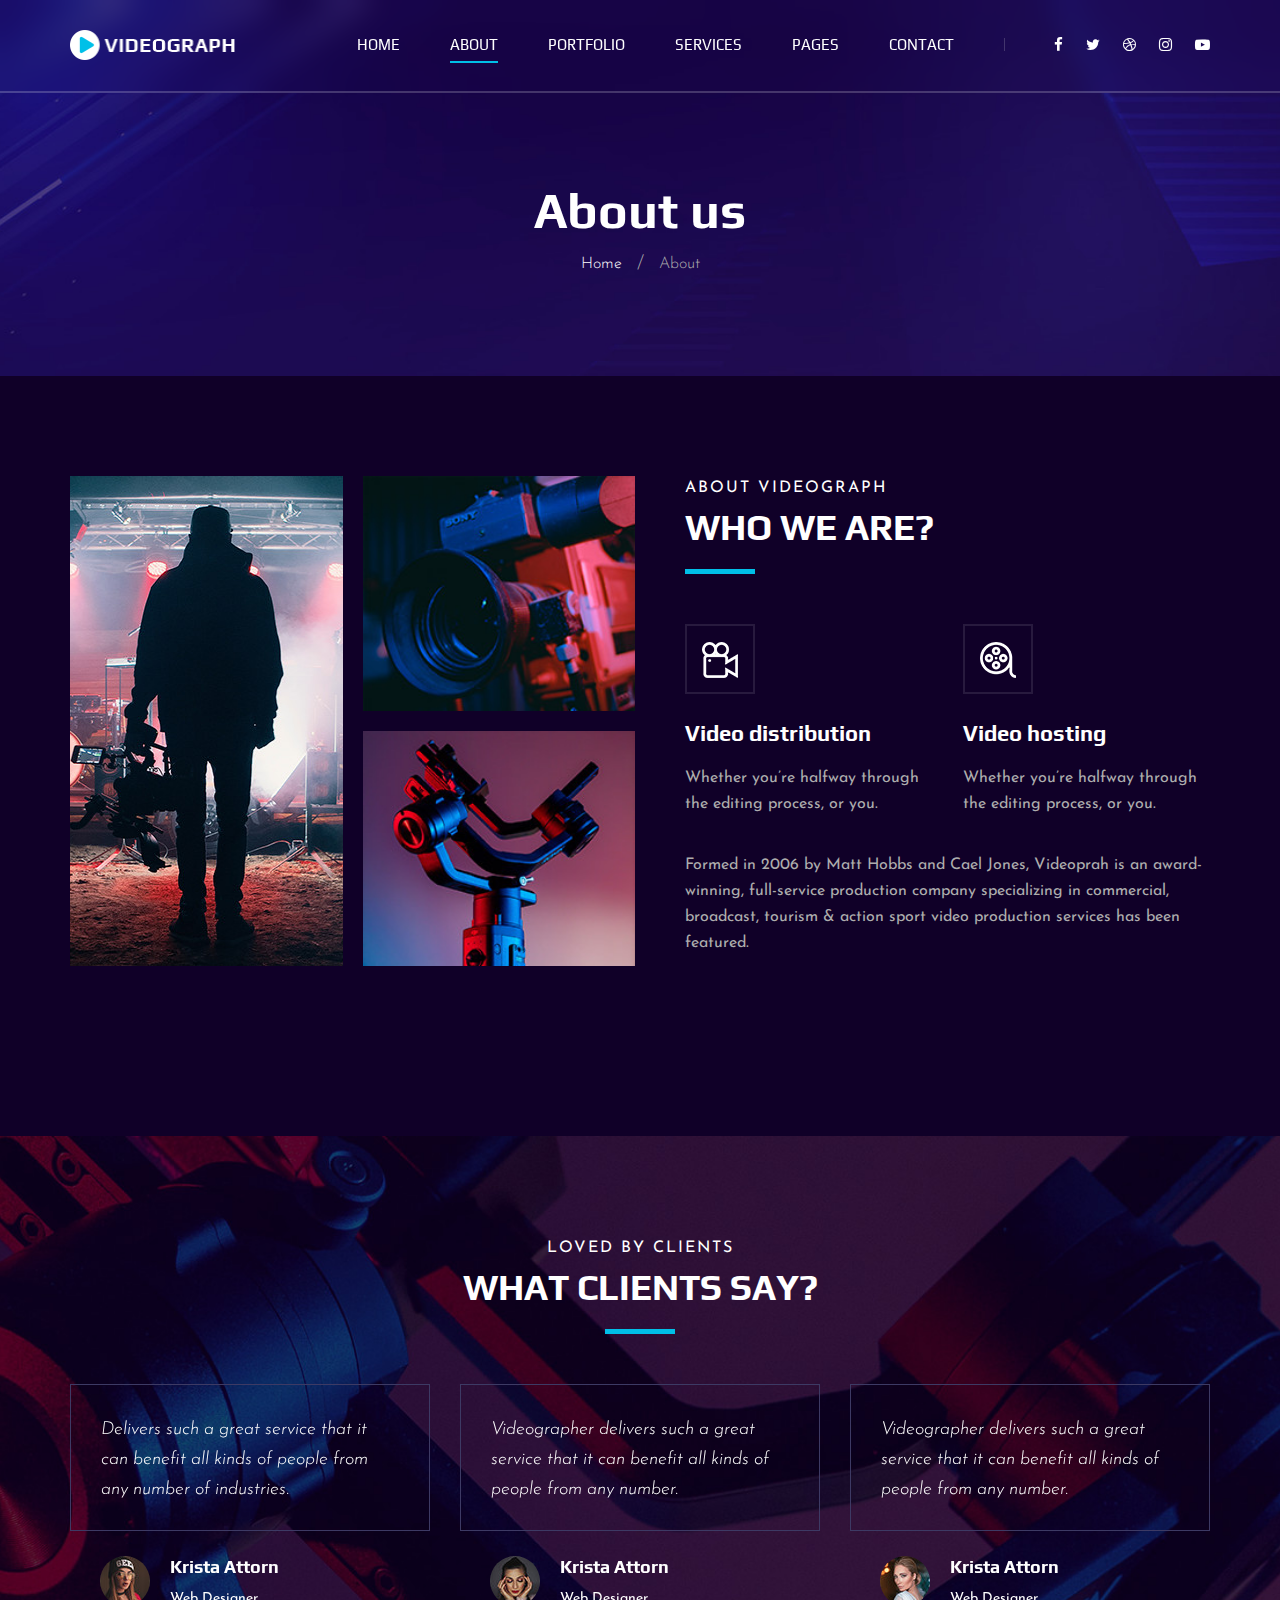
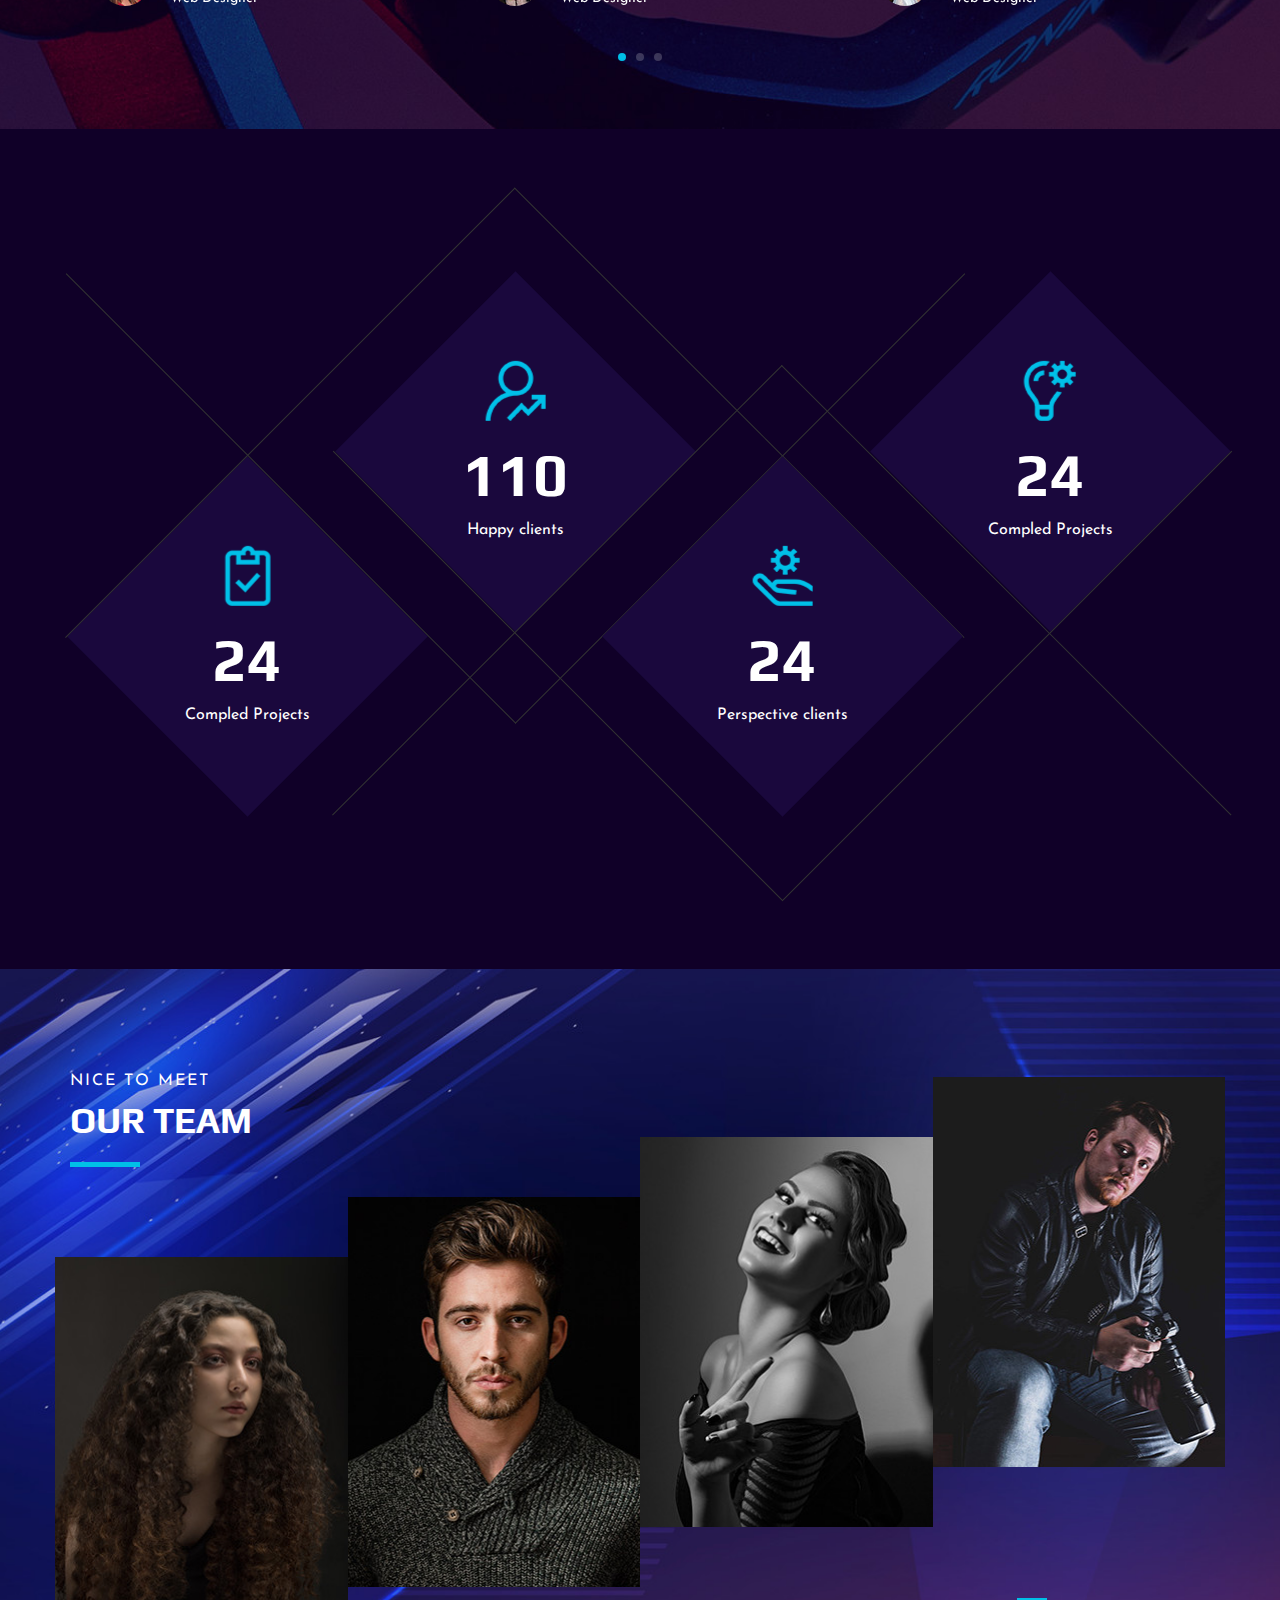
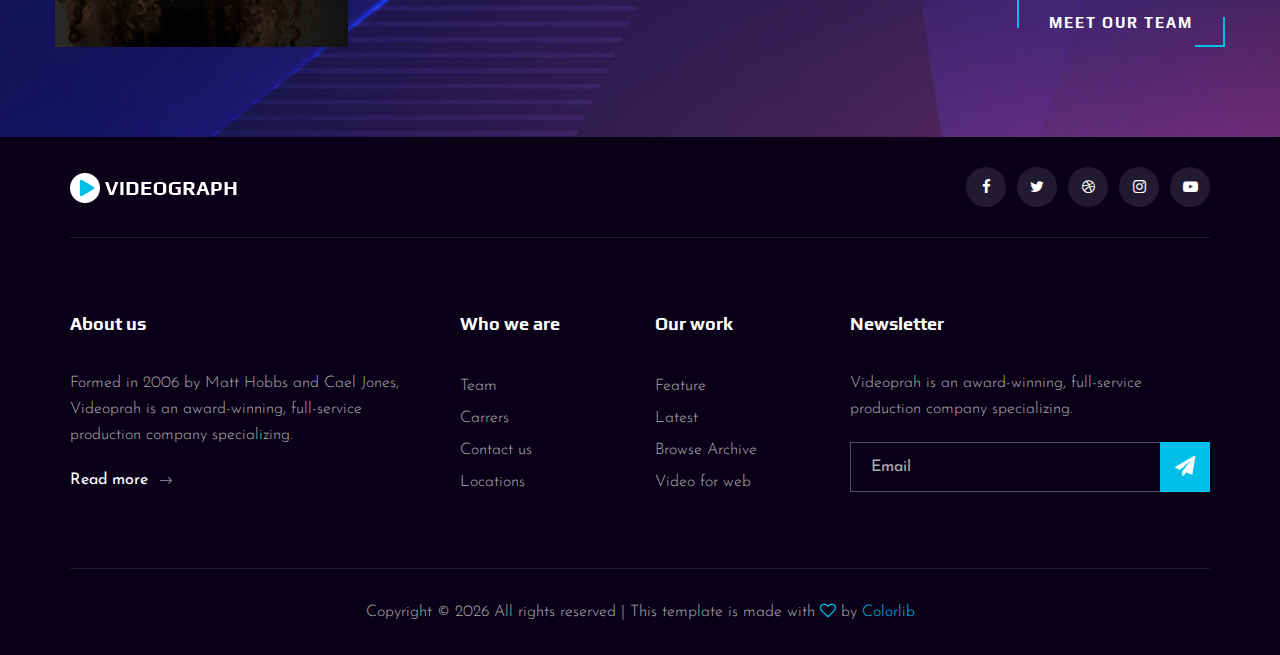
==== about.html @ fdf3a761 "My Portfolio Website" ====
<!DOCTYPE html>
<html lang="zxx">

<head>
    <meta charset="UTF-8">
    <meta name="description" content="Videograph Template">
    <meta name="keywords" content="Videograph, unica, creative, html">
    <meta name="viewport" content="width=device-width, initial-scale=1.0">
    <meta http-equiv="X-UA-Compatible" content="ie=edge">
    <title>Videograph | Template</title>

    <!-- Google Font -->
    <link href="https://fonts.googleapis.com/css2?family=Play:wght@400;700&display=swap" rel="stylesheet">
    <link href="https://fonts.googleapis.com/css2?family=Josefin+Sans:wght@300;400;500;600;700&display=swap"
        rel="stylesheet">

    <!-- Css Styles -->
    <link rel="stylesheet" href="css/bootstrap.min.css" type="text/css">
    <link rel="stylesheet" href="css/font-awesome.min.css" type="text/css">
    <link rel="stylesheet" href="css/elegant-icons.css" type="text/css">
    <link rel="stylesheet" href="css/owl.carousel.min.css" type="text/css">
    <link rel="stylesheet" href="css/magnific-popup.css" type="text/css">
    <link rel="stylesheet" href="css/slicknav.min.css" type="text/css">
    <link rel="stylesheet" href="css/style.css" type="text/css">
</head>

<body>
    <!-- Page Preloder -->
    <div id="preloder">
        <div class="loader"></div>
    </div>

    <!-- Header Section Begin -->
    <header class="header">
        <div class="container">
            <div class="row">
                <div class="col-lg-2">
                    <div class="header__logo">
                        <a href="./index.html"><img src="img/logo.png" alt=""></a>
                    </div>
                </div>
                <div class="col-lg-10">
                    <div class="header__nav__option">
                        <nav class="header__nav__menu mobile-menu">
                            <ul>
                                <li><a href="./index.html">Home</a></li>
                                <li class="active"><a href="./about.html">About</a></li>
                                <li><a href="./portfolio.html">Portfolio</a></li>
                                <li><a href="./services.html">Services</a></li>
                                <li><a href="#">Pages</a>
                                    <ul class="dropdown">
                                        <li><a href="./about.html">About</a></li>
                                        <li><a href="./portfolio.html">Portfolio</a></li>
                                        <li><a href="./blog.html">Blog</a></li>
                                        <li><a href="./blog-details.html">Blog Details</a></li>
                                    </ul>
                                </li>
                                <li><a href="./contact.html">Contact</a></li>
                            </ul>
                        </nav>
                        <div class="header__nav__social">
                            <a href="#"><i class="fa fa-facebook"></i></a>
                            <a href="#"><i class="fa fa-twitter"></i></a>
                            <a href="#"><i class="fa fa-dribbble"></i></a>
                            <a href="#"><i class="fa fa-instagram"></i></a>
                            <a href="#"><i class="fa fa-youtube-play"></i></a>
                        </div>
                    </div>
                </div>
            </div>
            <div id="mobile-menu-wrap"></div>
        </div>
    </header>
    <!-- Header End -->

    <!-- Breadcrumb Begin -->
    <div class="breadcrumb-option spad set-bg" data-setbg="img/breadcrumb-bg.jpg">
        <div class="container">
            <div class="row">
                <div class="col-lg-12 text-center">
                    <div class="breadcrumb__text">
                        <h2>About us</h2>
                        <div class="breadcrumb__links">
                            <a href="#">Home</a>
                            <span>About</span>
                        </div>
                    </div>
                </div>
            </div>
        </div>
    </div>
    <!-- Breadcrumb End -->

    <!-- About Section Begin -->
    <section class="about spad">
        <div class="container">
            <div class="row">
                <div class="col-lg-6">
                    <div class="about__pic">
                        <div class="row">
                            <div class="col-lg-6 col-md-6 col-sm-6">
                                <div class="about__pic__item about__pic__item--large set-bg"
                                    data-setbg="img/about/about-1.jpg"></div>
                            </div>
                            <div class="col-lg-6 col-md-6 col-sm-6">
                                <div class="row">
                                    <div class="col-lg-12">
                                        <div class="about__pic__item set-bg" data-setbg="img/about/about-2.jpg"></div>
                                    </div>
                                    <div class="col-lg-12">
                                        <div class="about__pic__item set-bg" data-setbg="img/about/about-3.jpg"></div>
                                    </div>
                                </div>
                            </div>
                        </div>
                    </div>
                </div>
                <div class="col-lg-6">
                    <div class="about__text">
                        <div class="section-title">
                            <span>About videograph</span>
                            <h2>WHo we are?</h2>
                        </div>
                        <div class="row">
                            <div class="col-lg-6 col-md-6 col-sm-6">
                                <div class="services__item">
                                    <div class="services__item__icon">
                                        <img src="img/icons/si-3.png" alt="">
                                    </div>
                                    <h4>Video distribution</h4>
                                    <p>Whether you’re halfway through the editing process, or you.</p>
                                </div>
                            </div>
                            <div class="col-lg-6 col-md-6 col-sm-6">
                                <div class="services__item">
                                    <div class="services__item__icon">
                                        <img src="img/icons/si-4.png" alt="">
                                    </div>
                                    <h4>Video hosting</h4>
                                    <p>Whether you’re halfway through the editing process, or you.</p>
                                </div>
                            </div>
                        </div>
                        <div class="about__text__desc">
                            <p>Formed in 2006 by Matt Hobbs and Cael Jones, Videoprah is an award-winning, full-service
                                production company specializing in commercial, broadcast, tourism & action sport video
                                production services has been featured.</p>
                        </div>
                    </div>
                </div>
            </div>
        </div>
    </section>
    <!-- About Section End -->

    <!-- Testimonial Section Begin -->
    <section class="testimonial spad set-bg" data-setbg="img/testimonial-bg.jpg">
        <div class="container">
            <div class="row">
                <div class="col-lg-12">
                    <div class="section-title center-title">
                        <span>Loved By Clients</span>
                        <h2>What clients say?</h2>
                    </div>
                </div>
            </div>
            <div class="row">
                <div class="testimonial__slider owl-carousel">
                    <div class="col-lg-4">
                        <div class="testimonial__item">
                            <div class="testimonial__text">
                                <p>Delivers such a great service that it can benefit all kinds of people from any number
                                    of industries.</p>
                            </div>
                            <div class="testimonial__author">
                                <div class="testimonial__author__pic">
                                    <img src="img/testimonial/ta-1.jpg" alt="">
                                </div>
                                <div class="testimonial__author__text">
                                    <h5>Krista Attorn</h5>
                                    <span>Web Designer</span>
                                </div>
                            </div>
                        </div>
                    </div>
                    <div class="col-lg-4">
                        <div class="testimonial__item">
                            <div class="testimonial__text">
                                <p>Videographer delivers such a great service that it can benefit all kinds of people
                                    from any number.</p>
                            </div>
                            <div class="testimonial__author">
                                <div class="testimonial__author__pic">
                                    <img src="img/testimonial/ta-2.jpg" alt="">
                                </div>
                                <div class="testimonial__author__text">
                                    <h5>Krista Attorn</h5>
                                    <span>Web Designer</span>
                                </div>
                            </div>
                        </div>
                    </div>
                    <div class="col-lg-4">
                        <div class="testimonial__item">
                            <div class="testimonial__text">
                                <p>Videographer delivers such a great service that it can benefit all kinds of people
                                    from any number.</p>
                            </div>
                            <div class="testimonial__author">
                                <div class="testimonial__author__pic">
                                    <img src="img/testimonial/ta-3.jpg" alt="">
                                </div>
                                <div class="testimonial__author__text">
                                    <h5>Krista Attorn</h5>
                                    <span>Web Designer</span>
                                </div>
                            </div>
                        </div>
                    </div>
                    <div class="col-lg-4">
                        <div class="testimonial__item">
                            <div class="testimonial__text">
                                <p>Delivers such a great service that it can benefit all kinds of people from any number
                                    of industries.</p>
                            </div>
                            <div class="testimonial__author">
                                <div class="testimonial__author__pic">
                                    <img src="img/testimonial/ta-1.jpg" alt="">
                                </div>
                                <div class="testimonial__author__text">
                                    <h5>Krista Attorn</h5>
                                    <span>Web Designer</span>
                                </div>
                            </div>
                        </div>
                    </div>
                    <div class="col-lg-4">
                        <div class="testimonial__item">
                            <div class="testimonial__text">
                                <p>Videographer delivers such a great service that it can benefit all kinds of people
                                    from any number.</p>
                            </div>
                            <div class="testimonial__author">
                                <div class="testimonial__author__pic">
                                    <img src="img/testimonial/ta-2.jpg" alt="">
                                </div>
                                <div class="testimonial__author__text">
                                    <h5>Krista Attorn</h5>
                                    <span>Web Designer</span>
                                </div>
                            </div>
                        </div>
                    </div>
                </div>
            </div>
        </div>
    </section>
    <!-- Testimonial Section End -->

    <!-- Counter Section Begin -->
    <section class="counter">
        <div class="container">
            <div class="counter__content">
                <div class="row">
                    <div class="col-lg-3 col-md-6 col-sm-6">
                        <div class="counter__item">
                            <div class="counter__item__text">
                                <img src="img/icons/ci-1.png" alt="">
                                <h2 class="counter_num">230</h2>
                                <p>Compled Projects</p>
                            </div>
                        </div>
                    </div>
                    <div class="col-lg-3 col-md-6 col-sm-6">
                        <div class="counter__item second__item">
                            <div class="counter__item__text">
                                <img src="img/icons/ci-2.png" alt="">
                                <h2 class="counter_num">1068</h2>
                                <p>Happy clients</p>
                            </div>
                        </div>
                    </div>
                    <div class="col-lg-3 col-md-6 col-sm-6">
                        <div class="counter__item third__item">
                            <div class="counter__item__text">
                                <img src="img/icons/ci-3.png" alt="">
                                <h2 class="counter_num">230</h2>
                                <p>Perspective clients</p>
                            </div>
                        </div>
                    </div>
                    <div class="col-lg-3 col-md-6 col-sm-6">
                        <div class="counter__item four__item">
                            <div class="counter__item__text">
                                <img src="img/icons/ci-4.png" alt="">
                                <h2 class="counter_num">230</h2>
                                <p>Compled Projects</p>
                            </div>
                        </div>
                    </div>
                </div>
            </div>
        </div>
    </section>
    <!-- Counter Section End -->

    <!-- Team Section Begin -->
    <section class="team spad set-bg" data-setbg="img/team-bg.jpg">
        <div class="container">
            <div class="row">
                <div class="col-lg-12">
                    <div class="section-title team__title">
                        <span>Nice to meet</span>
                        <h2>OUR Team</h2>
                    </div>
                </div>
            </div>
            <div class="row">
                <div class="col-lg-3 col-md-6 col-sm-6 p-0">
                    <div class="team__item set-bg" data-setbg="img/team/team-1.jpg">
                        <div class="team__item__text">
                            <h4>AMANDA STONE</h4>
                            <p>Videographer</p>
                            <div class="team__item__social">
                                <a href="#"><i class="fa fa-facebook"></i></a>
                                <a href="#"><i class="fa fa-twitter"></i></a>
                                <a href="#"><i class="fa fa-dribbble"></i></a>
                                <a href="#"><i class="fa fa-instagram"></i></a>
                            </div>
                        </div>
                    </div>
                </div>
                <div class="col-lg-3 col-md-6 col-sm-6 p-0">
                    <div class="team__item team__item--second set-bg" data-setbg="img/team/team-2.jpg">
                        <div class="team__item__text">
                            <h4>AMANDA STONE</h4>
                            <p>Videographer</p>
                            <div class="team__item__social">
                                <a href="#"><i class="fa fa-facebook"></i></a>
                                <a href="#"><i class="fa fa-twitter"></i></a>
                                <a href="#"><i class="fa fa-dribbble"></i></a>
                                <a href="#"><i class="fa fa-instagram"></i></a>
                            </div>
                        </div>
                    </div>
                </div>
                <div class="col-lg-3 col-md-6 col-sm-6 p-0">
                    <div class="team__item team__item--third set-bg" data-setbg="img/team/team-3.jpg">
                        <div class="team__item__text">
                            <h4>AMANDA STONE</h4>
                            <p>Videographer</p>
                            <div class="team__item__social">
                                <a href="#"><i class="fa fa-facebook"></i></a>
                                <a href="#"><i class="fa fa-twitter"></i></a>
                                <a href="#"><i class="fa fa-dribbble"></i></a>
                                <a href="#"><i class="fa fa-instagram"></i></a>
                            </div>
                        </div>
                    </div>
                </div>
                <div class="col-lg-3 col-md-6 col-sm-6 p-0">
                    <div class="team__item team__item--four set-bg" data-setbg="img/team/team-4.jpg">
                        <div class="team__item__text">
                            <h4>AMANDA STONE</h4>
                            <p>Videographer</p>
                            <div class="team__item__social">
                                <a href="#"><i class="fa fa-facebook"></i></a>
                                <a href="#"><i class="fa fa-twitter"></i></a>
                                <a href="#"><i class="fa fa-dribbble"></i></a>
                                <a href="#"><i class="fa fa-instagram"></i></a>
                            </div>
                        </div>
                    </div>
                </div>
                <div class="col-lg-12 p-0">
                    <div class="team__btn">
                        <a href="#" class="primary-btn">Meet Our Team</a>
                    </div>
                </div>
            </div>
        </div>
    </section>
    <!-- Team Section End -->

    <!-- Footer Section Begin -->
    <footer class="footer">
        <div class="container">
            <div class="footer__top">
                <div class="row">
                    <div class="col-lg-6 col-md-6">
                        <div class="footer__top__logo">
                            <a href="#"><img src="img/logo.png" alt=""></a>
                        </div>
                    </div>
                    <div class="col-lg-6 col-md-6">
                        <div class="footer__top__social">
                            <a href="#"><i class="fa fa-facebook"></i></a>
                            <a href="#"><i class="fa fa-twitter"></i></a>
                            <a href="#"><i class="fa fa-dribbble"></i></a>
                            <a href="#"><i class="fa fa-instagram"></i></a>
                            <a href="#"><i class="fa fa-youtube-play"></i></a>
                        </div>
                    </div>
                </div>
            </div>
            <div class="footer__option">
                <div class="row">
                    <div class="col-lg-4 col-md-6 col-sm-6">
                        <div class="footer__option__item">
                            <h5>About us</h5>
                            <p>Formed in 2006 by Matt Hobbs and Cael Jones, Videoprah is an award-winning, full-service
                                production company specializing.</p>
                            <a href="#" class="read__more">Read more <span class="arrow_right"></span></a>
                        </div>
                    </div>
                    <div class="col-lg-2 col-md-3 col-sm-3">
                        <div class="footer__option__item">
                            <h5>Who we are</h5>
                            <ul>
                                <li><a href="#">Team</a></li>
                                <li><a href="#">Carrers</a></li>
                                <li><a href="#">Contact us</a></li>
                                <li><a href="#">Locations</a></li>
                            </ul>
                        </div>
                    </div>
                    <div class="col-lg-2 col-md-3 col-sm-3">
                        <div class="footer__option__item">
                            <h5>Our work</h5>
                            <ul>
                                <li><a href="#">Feature</a></li>
                                <li><a href="#">Latest</a></li>
                                <li><a href="#">Browse Archive</a></li>
                                <li><a href="#">Video for web</a></li>
                            </ul>
                        </div>
                    </div>
                    <div class="col-lg-4 col-md-12">
                        <div class="footer__option__item">
                            <h5>Newsletter</h5>
                            <p>Videoprah is an award-winning, full-service production company specializing.</p>
                            <form action="#">
                                <input type="text" placeholder="Email">
                                <button type="submit"><i class="fa fa-send"></i></button>
                            </form>
                        </div>
                    </div>
                </div>
            </div>
            <div class="footer__copyright">
                <div class="row">
                    <div class="col-lg-12 text-center">
                        <!-- Link back to Colorlib can't be removed. Template is licensed under CC BY 3.0. -->
                        <p class="footer__copyright__text">Copyright &copy;
                            <script>
                                document.write(new Date().getFullYear());
                            </script>
                            All rights reserved | This template is made with <i class="fa fa-heart-o"
                                aria-hidden="true"></i> by <a href="https://colorlib.com" target="_blank">Colorlib</a>
                        </p>
                        <!-- Link back to Colorlib can't be removed. Template is licensed under CC BY 3.0. -->
                    </div>
                </div>
            </div>
        </div>
    </footer>
    <!-- Footer Section End -->

    <!-- Js Plugins -->
    <script src="js/jquery-3.3.1.min.js"></script>
    <script src="js/bootstrap.min.js"></script>
    <script src="js/jquery.magnific-popup.min.js"></script>
    <script src="js/mixitup.min.js"></script>
    <script src="js/masonry.pkgd.min.js"></script>
    <script src="js/jquery.slicknav.js"></script>
    <script src="js/owl.carousel.min.js"></script>
    <script src="js/main.js"></script>
</body>

</html>
---- css/elegant-icons.css ----
@font-face {
	font-family: 'ElegantIcons';
	src:url('../fonts/ElegantIcons.eot');
	src:url('../fonts/ElegantIcons.eot?#iefix') format('embedded-opentype'),
		url('../fonts/ElegantIcons.woff') format('woff'),
		url('../fonts/ElegantIcons.ttf') format('truetype'),
		url('../fonts/ElegantIcons.svg#ElegantIcons') format('svg');
	font-weight: normal;
	font-style: normal;
}

/* Use the following CSS code if you want to use data attributes for inserting your icons */
[data-icon]:before {
	font-family: 'ElegantIcons';
	content: attr(data-icon);
	speak: none;
	font-weight: normal;
	font-variant: normal;
	text-transform: none;
	line-height: 1;
	-webkit-font-smoothing: antialiased;
	-moz-osx-font-smoothing: grayscale;
}

/* Use the following CSS code if you want to have a class per icon */
/*
Instead of a list of all class selectors,
you can use the generic selector below, but it's slower:
[class*="your-class-prefix"] {
*/
.arrow_up, .arrow_down, .arrow_left, .arrow_right, .arrow_left-up, .arrow_right-up, .arrow_right-down, .arrow_left-down, .arrow-up-down, .arrow_up-down_alt, .arrow_left-right_alt, .arrow_left-right, .arrow_expand_alt2, .arrow_expand_alt, .arrow_condense, .arrow_expand, .arrow_move, .arrow_carrot-up, .arrow_carrot-down, .arrow_carrot-left, .arrow_carrot-right, .arrow_carrot-2up, .arrow_carrot-2down, .arrow_carrot-2left, .arrow_carrot-2right, .arrow_carrot-up_alt2, .arrow_carrot-down_alt2, .arrow_carrot-left_alt2, .arrow_carrot-right_alt2, .arrow_carrot-2up_alt2, .arrow_carrot-2down_alt2, .arrow_carrot-2left_alt2, .arrow_carrot-2right_alt2, .arrow_triangle-up, .arrow_triangle-down, .arrow_triangle-left, .arrow_triangle-right, .arrow_triangle-up_alt2, .arrow_triangle-down_alt2, .arrow_triangle-left_alt2, .arrow_triangle-right_alt2, .arrow_back, .icon_minus-06, .icon_plus, .icon_close, .icon_check, .icon_minus_alt2, .icon_plus_alt2, .icon_close_alt2, .icon_check_alt2, .icon_zoom-out_alt, .icon_zoom-in_alt, .icon_search, .icon_box-empty, .icon_box-selected, .icon_minus-box, .icon_plus-box, .icon_box-checked, .icon_circle-empty, .icon_circle-slelected, .icon_stop_alt2, .icon_stop, .icon_pause_alt2, .icon_pause, .icon_menu, .icon_menu-square_alt2, .icon_menu-circle_alt2, .icon_ul, .icon_ol, .icon_adjust-horiz, .icon_adjust-vert, .icon_document_alt, .icon_documents_alt, .icon_pencil, .icon_pencil-edit_alt, .icon_pencil-edit, .icon_folder-alt, .icon_folder-open_alt, .icon_folder-add_alt, .icon_info_alt, .icon_error-oct_alt, .icon_error-circle_alt, .icon_error-triangle_alt, .icon_question_alt2, .icon_question, .icon_comment_alt, .icon_chat_alt, .icon_vol-mute_alt, .icon_volume-low_alt, .icon_volume-high_alt, .icon_quotations, .icon_quotations_alt2, .icon_clock_alt, .icon_lock_alt, .icon_lock-open_alt, .icon_key_alt, .icon_cloud_alt, .icon_cloud-upload_alt, .icon_cloud-download_alt, .icon_image, .icon_images, .icon_lightbulb_alt, .icon_gift_alt, .icon_house_alt, .icon_genius, .icon_mobile, .icon_tablet, .icon_laptop, .icon_desktop, .icon_camera_alt, .icon_mail_alt, .icon_cone_alt, .icon_ribbon_alt, .icon_bag_alt, .icon_creditcard, .icon_cart_alt, .icon_paperclip, .icon_tag_alt, .icon_tags_alt, .icon_trash_alt, .icon_cursor_alt, .icon_mic_alt, .icon_compass_alt, .icon_pin_alt, .icon_pushpin_alt, .icon_map_alt, .icon_drawer_alt, .icon_toolbox_alt, .icon_book_alt, .icon_calendar, .icon_film, .icon_table, .icon_contacts_alt, .icon_headphones, .icon_lifesaver, .icon_piechart, .icon_refresh, .icon_link_alt, .icon_link, .icon_loading, .icon_blocked, .icon_archive_alt, .icon_heart_alt, .icon_star_alt, .icon_star-half_alt, .icon_star, .icon_star-half, .icon_tools, .icon_tool, .icon_cog, .icon_cogs, .arrow_up_alt, .arrow_down_alt, .arrow_left_alt, .arrow_right_alt, .arrow_left-up_alt, .arrow_right-up_alt, .arrow_right-down_alt, .arrow_left-down_alt, .arrow_condense_alt, .arrow_expand_alt3, .arrow_carrot_up_alt, .arrow_carrot-down_alt, .arrow_carrot-left_alt, .arrow_carrot-right_alt, .arrow_carrot-2up_alt, .arrow_carrot-2dwnn_alt, .arrow_carrot-2left_alt, .arrow_carrot-2right_alt, .arrow_triangle-up_alt, .arrow_triangle-down_alt, .arrow_triangle-left_alt, .arrow_triangle-right_alt, .icon_minus_alt, .icon_plus_alt, .icon_close_alt, .icon_check_alt, .icon_zoom-out, .icon_zoom-in, .icon_stop_alt, .icon_menu-square_alt, .icon_menu-circle_alt, .icon_document, .icon_documents, .icon_pencil_alt, .icon_folder, .icon_folder-open, .icon_folder-add, .icon_folder_upload, .icon_folder_download, .icon_info, .icon_error-circle, .icon_error-oct, .icon_error-triangle, .icon_question_alt, .icon_comment, .icon_chat, .icon_vol-mute, .icon_volume-low, .icon_volume-high, .icon_quotations_alt, .icon_clock, .icon_lock, .icon_lock-open, .icon_key, .icon_cloud, .icon_cloud-upload, .icon_cloud-download, .icon_lightbulb, .icon_gift, .icon_house, .icon_camera, .icon_mail, .icon_cone, .icon_ribbon, .icon_bag, .icon_cart, .icon_tag, .icon_tags, .icon_trash, .icon_cursor, .icon_mic, .icon_compass, .icon_pin, .icon_pushpin, .icon_map, .icon_drawer, .icon_toolbox, .icon_book, .icon_contacts, .icon_archive, .icon_heart, .icon_profile, .icon_group, .icon_grid-2x2, .icon_grid-3x3, .icon_music, .icon_pause_alt, .icon_phone, .icon_upload, .icon_download, .social_facebook, .social_twitter, .social_pinterest, .social_googleplus, .social_tumblr, .social_tumbleupon, .social_wordpress, .social_instagram, .social_dribbble, .social_vimeo, .social_linkedin, .social_rss, .social_deviantart, .social_share, .social_myspace, .social_skype, .social_youtube, .social_picassa, .social_googledrive, .social_flickr, .social_blogger, .social_spotify, .social_delicious, .social_facebook_circle, .social_twitter_circle, .social_pinterest_circle, .social_googleplus_circle, .social_tumblr_circle, .social_stumbleupon_circle, .social_wordpress_circle, .social_instagram_circle, .social_dribbble_circle, .social_vimeo_circle, .social_linkedin_circle, .social_rss_circle, .social_deviantart_circle, .social_share_circle, .social_myspace_circle, .social_skype_circle, .social_youtube_circle, .social_picassa_circle, .social_googledrive_alt2, .social_flickr_circle, .social_blogger_circle, .social_spotify_circle, .social_delicious_circle, .social_facebook_square, .social_twitter_square, .social_pinterest_square, .social_googleplus_square, .social_tumblr_square, .social_stumbleupon_square, .social_wordpress_square, .social_instagram_square, .social_dribbble_square, .social_vimeo_square, .social_linkedin_square, .social_rss_square, .social_deviantart_square, .social_share_square, .social_myspace_square, .social_skype_square, .social_youtube_square, .social_picassa_square, .social_googledrive_square, .social_flickr_square, .social_blogger_square, .social_spotify_square, .social_delicious_square, .icon_printer, .icon_calulator, .icon_building, .icon_floppy, .icon_drive, .icon_search-2, .icon_id, .icon_id-2, .icon_puzzle, .icon_like, .icon_dislike, .icon_mug, .icon_currency, .icon_wallet, .icon_pens, .icon_easel, .icon_flowchart, .icon_datareport, .icon_briefcase, .icon_shield, .icon_percent, .icon_globe, .icon_globe-2, .icon_target, .icon_hourglass, .icon_balance, .icon_rook, .icon_printer-alt, .icon_calculator_alt, .icon_building_alt, .icon_floppy_alt, .icon_drive_alt, .icon_search_alt, .icon_id_alt, .icon_id-2_alt, .icon_puzzle_alt, .icon_like_alt, .icon_dislike_alt, .icon_mug_alt, .icon_currency_alt, .icon_wallet_alt, .icon_pens_alt, .icon_easel_alt, .icon_flowchart_alt, .icon_datareport_alt, .icon_briefcase_alt, .icon_shield_alt, .icon_percent_alt, .icon_globe_alt, .icon_clipboard {
	font-family: 'ElegantIcons';
	speak: none;
	font-style: normal;
	font-weight: normal;
	font-variant: normal;
	text-transform: none;
	line-height: 1;
	-webkit-font-smoothing: antialiased;
}
.arrow_up:before {
	content: "\21";
}
.arrow_down:before {
	content: "\22";
}
.arrow_left:before {
	content: "\23";
}
.arrow_right:before {
	content: "\24";
}
.arrow_left-up:before {
	content: "\25";
}
.arrow_right-up:before {
	content: "\26";
}
.arrow_right-down:before {
	content: "\27";
}
.arrow_left-down:before {
	content: "\28";
}
.arrow-up-down:before {
	content: "\29";
}
.arrow_up-down_alt:before {
	content: "\2a";
}
.arrow_left-right_alt:before {
	content: "\2b";
}
.arrow_left-right:before {
	content: "\2c";
}
.arrow_expand_alt2:before {
	content: "\2d";
}
.arrow_expand_alt:before {
	content: "\2e";
}
.arrow_condense:before {
	content: "\2f";
}
.arrow_expand:before {
	content: "\30";
}
.arrow_move:before {
	content: "\31";
}
.arrow_carrot-up:before {
	content: "\32";
}
.arrow_carrot-down:before {
	content: "\33";
}
.arrow_carrot-left:before {
	content: "\34";
}
.arrow_carrot-right:before {
	content: "\35";
}
.arrow_carrot-2up:before {
	content: "\36";
}
.arrow_carrot-2down:before {
	content: "\37";
}
.arrow_carrot-2left:before {
	content: "\38";
}
.arrow_carrot-2right:before {
	content: "\39";
}
.arrow_carrot-up_alt2:before {
	content: "\3a";
}
.arrow_carrot-down_alt2:before {
	content: "\3b";
}
.arrow_carrot-left_alt2:before {
	content: "\3c";
}
.arrow_carrot-right_alt2:before {
	content: "\3d";
}
.arrow_carrot-2up_alt2:before {
	content: "\3e";
}
.arrow_carrot-2down_alt2:before {
	content: "\3f";
}
.arrow_carrot-2left_alt2:before {
	content: "\40";
}
.arrow_carrot-2right_alt2:before {
	content: "\41";
}
.arrow_triangle-up:before {
	content: "\42";
}
.arrow_triangle-down:before {
	content: "\43";
}
.arrow_triangle-left:before {
	content: "\44";
}
.arrow_triangle-right:before {
	content: "\45";
}
.arrow_triangle-up_alt2:before {
	content: "\46";
}
.arrow_triangle-down_alt2:before {
	content: "\47";
}
.arrow_triangle-left_alt2:before {
	content: "\48";
}
.arrow_triangle-right_alt2:before {
	content: "\49";
}
.arrow_back:before {
	content: "\4a";
}
.icon_minus-06:before {
	content: "\4b";
}
.icon_plus:before {
	content: "\4c";
}
.icon_close:before {
	content: "\4d";
}
.icon_check:before {
	content: "\4e";
}
.icon_minus_alt2:before {
	content: "\4f";
}
.icon_plus_alt2:before {
	content: "\50";
}
.icon_close_alt2:before {
	content: "\51";
}
.icon_check_alt2:before {
	content: "\52";
}
.icon_zoom-out_alt:before {
	content: "\53";
}
.icon_zoom-in_alt:before {
	content: "\54";
}
.icon_search:before {
	content: "\55";
}
.icon_box-empty:before {
	content: "\56";
}
.icon_box-selected:before {
	content: "\57";
}
.icon_minus-box:before {
	content: "\58";
}
.icon_plus-box:before {
	content: "\59";
}
.icon_box-checked:before {
	content: "\5a";
}
.icon_circle-empty:before {
	content: "\5b";
}
.icon_circle-slelected:before {
	content: "\5c";
}
.icon_stop_alt2:before {
	content: "\5d";
}
.icon_stop:before {
	content: "\5e";
}
.icon_pause_alt2:before {
	content: "\5f";
}
.icon_pause:before {
	content: "\60";
}
.icon_menu:before {
	content: "\61";
}
.icon_menu-square_alt2:before {
	content: "\62";
}
.icon_menu-circle_alt2:before {
	content: "\63";
}
.icon_ul:before {
	content: "\64";
}
.icon_ol:before {
	content: "\65";
}
.icon_adjust-horiz:before {
	content: "\66";
}
.icon_adjust-vert:before {
	content: "\67";
}
.icon_document_alt:before {
	content: "\68";
}
.icon_documents_alt:before {
	content: "\69";
}
.icon_pencil:before {
	content: "\6a";
}
.icon_pencil-edit_alt:before {
	content: "\6b";
}
.icon_pencil-edit:before {
	content: "\6c";
}
.icon_folder-alt:before {
	content: "\6d";
}
.icon_folder-open_alt:before {
	content: "\6e";
}
.icon_folder-add_alt:before {
	content: "\6f";
}
.icon_info_alt:before {
	content: "\70";
}
.icon_error-oct_alt:before {
	content: "\71";
}
.icon_error-circle_alt:before {
	content: "\72";
}
.icon_error-triangle_alt:before {
	content: "\73";
}
.icon_question_alt2:before {
	content: "\74";
}
.icon_question:before {
	content: "\75";
}
.icon_comment_alt:before {
	content: "\76";
}
.icon_chat_alt:before {
	content: "\77";
}
.icon_vol-mute_alt:before {
	content: "\78";
}
.icon_volume-low_alt:before {
	content: "\79";
}
.icon_volume-high_alt:before {
	content: "\7a";
}
.icon_quotations:before {
	content: "\7b";
}
.icon_quotations_alt2:before {
	content: "\7c";
}
.icon_clock_alt:before {
	content: "\7d";
}
.icon_lock_alt:before {
	content: "\7e";
}
.icon_lock-open_alt:before {
	content: "\e000";
}
.icon_key_alt:before {
	content: "\e001";
}
.icon_cloud_alt:before {
	content: "\e002";
}
.icon_cloud-upload_alt:before {
	content: "\e003";
}
.icon_cloud-download_alt:before {
	content: "\e004";
}
.icon_image:before {
	content: "\e005";
}
.icon_images:before {
	content: "\e006";
}
.icon_lightbulb_alt:before {
	content: "\e007";
}
.icon_gift_alt:before {
	content: "\e008";
}
.icon_house_alt:before {
	content: "\e009";
}
.icon_genius:before {
	content: "\e00a";
}
.icon_mobile:before {
	content: "\e00b";
}
.icon_tablet:before {
	content: "\e00c";
}
.icon_laptop:before {
	content: "\e00d";
}
.icon_desktop:before {
	content: "\e00e";
}
.icon_camera_alt:before {
	content: "\e00f";
}
.icon_mail_alt:before {
	content: "\e010";
}
.icon_cone_alt:before {
	content: "\e011";
}
.icon_ribbon_alt:before {
	content: "\e012";
}
.icon_bag_alt:before {
	content: "\e013";
}
.icon_creditcard:before {
	content: "\e014";
}
.icon_cart_alt:before {
	content: "\e015";
}
.icon_paperclip:before {
	content: "\e016";
}
.icon_tag_alt:before {
	content: "\e017";
}
.icon_tags_alt:before {
	content: "\e018";
}
.icon_trash_alt:before {
	content: "\e019";
}
.icon_cursor_alt:before {
	content: "\e01a";
}
.icon_mic_alt:before {
	content: "\e01b";
}
.icon_compass_alt:before {
	content: "\e01c";
}
.icon_pin_alt:before {
	content: "\e01d";
}
.icon_pushpin_alt:before {
	content: "\e01e";
}
.icon_map_alt:before {
	content: "\e01f";
}
.icon_drawer_alt:before {
	content: "\e020";
}
.icon_toolbox_alt:before {
	content: "\e021";
}
.icon_book_alt:before {
	content: "\e022";
}
.icon_calendar:before {
	content: "\e023";
}
.icon_film:before {
	content: "\e024";
}
.icon_table:before {
	content: "\e025";
}
.icon_contacts_alt:before {
	content: "\e026";
}
.icon_headphones:before {
	content: "\e027";
}
.icon_lifesaver:before {
	content: "\e028";
}
.icon_piechart:before {
	content: "\e029";
}
.icon_refresh:before {
	content: "\e02a";
}
.icon_link_alt:before {
	content: "\e02b";
}
.icon_link:before {
	content: "\e02c";
}
.icon_loading:before {
	content: "\e02d";
}
.icon_blocked:before {
	content: "\e02e";
}
.icon_archive_alt:before {
	content: "\e02f";
}
.icon_heart_alt:before {
	content: "\e030";
}
.icon_star_alt:before {
	content: "\e031";
}
.icon_star-half_alt:before {
	content: "\e032";
}
.icon_star:before {
	content: "\e033";
}
.icon_star-half:before {
	content: "\e034";
}
.icon_tools:before {
	content: "\e035";
}
.icon_tool:before {
	content: "\e036";
}
.icon_cog:before {
	content: "\e037";
}
.icon_cogs:before {
	content: "\e038";
}
.arrow_up_alt:before {
	content: "\e039";
}
.arrow_down_alt:before {
	content: "\e03a";
}
.arrow_left_alt:before {
	content: "\e03b";
}
.arrow_right_alt:before {
	content: "\e03c";
}
.arrow_left-up_alt:before {
	content: "\e03d";
}
.arrow_right-up_alt:before {
	content: "\e03e";
}
.arrow_right-down_alt:before {
	content: "\e03f";
}
.arrow_left-down_alt:before {
	content: "\e040";
}
.arrow_condense_alt:before {
	content: "\e041";
}
.arrow_expand_alt3:before {
	content: "\e042";
}
.arrow_carrot_up_alt:before {
	content: "\e043";
}
.arrow_carrot-down_alt:before {
	content: "\e044";
}
.arrow_carrot-left_alt:before {
	content: "\e045";
}
.arrow_carrot-right_alt:before {
	content: "\e046";
}
.arrow_carrot-2up_alt:before {
	content: "\e047";
}
.arrow_carrot-2dwnn_alt:before {
	content: "\e048";
}
.arrow_carrot-2left_alt:before {
	content: "\e049";
}
.arrow_carrot-2right_alt:before {
	content: "\e04a";
}
.arrow_triangle-up_alt:before {
	content: "\e04b";
}
.arrow_triangle-down_alt:before {
	content: "\e04c";
}
.arrow_triangle-left_alt:before {
	content: "\e04d";
}
.arrow_triangle-right_alt:before {
	content: "\e04e";
}
.icon_minus_alt:before {
	content: "\e04f";
}
.icon_plus_alt:before {
	content: "\e050";
}
.icon_close_alt:before {
	content: "\e051";
}
.icon_check_alt:before {
	content: "\e052";
}
.icon_zoom-out:before {
	content: "\e053";
}
.icon_zoom-in:before {
	content: "\e054";
}
.icon_stop_alt:before {
	content: "\e055";
}
.icon_menu-square_alt:before {
	content: "\e056";
}
.icon_menu-circle_alt:before {
	content: "\e057";
}
.icon_document:before {
	content: "\e058";
}
.icon_documents:before {
	content: "\e059";
}
.icon_pencil_alt:before {
	content: "\e05a";
}
.icon_folder:before {
	content: "\e05b";
}
.icon_folder-open:before {
	content: "\e05c";
}
.icon_folder-add:before {
	content: "\e05d";
}
.icon_folder_upload:before {
	content: "\e05e";
}
.icon_folder_download:before {
	content: "\e05f";
}
.icon_info:before {
	content: "\e060";
}
.icon_error-circle:before {
	content: "\e061";
}
.icon_error-oct:before {
	content: "\e062";
}
.icon_error-triangle:before {
	content: "\e063";
}
.icon_question_alt:before {
	content: "\e064";
}
.icon_comment:before {
	content: "\e065";
}
.icon_chat:before {
	content: "\e066";
}
.icon_vol-mute:before {
	content: "\e067";
}
.icon_volume-low:before {
	content: "\e068";
}
.icon_volume-high:before {
	content: "\e069";
}
.icon_quotations_alt:before {
	content: "\e06a";
}
.icon_clock:before {
	content: "\e06b";
}
.icon_lock:before {
	content: "\e06c";
}
.icon_lock-open:before {
	content: "\e06d";
}
.icon_key:before {
	content: "\e06e";
}
.icon_cloud:before {
	content: "\e06f";
}
.icon_cloud-upload:before {
	content: "\e070";
}
.icon_cloud-download:before {
	content: "\e071";
}
.icon_lightbulb:before {
	content: "\e072";
}
.icon_gift:before {
	content: "\e073";
}
.icon_house:before {
	content: "\e074";
}
.icon_camera:before {
	content: "\e075";
}
.icon_mail:before {
	content: "\e076";
}
.icon_cone:before {
	content: "\e077";
}
.icon_ribbon:before {
	content: "\e078";
}
.icon_bag:before {
	content: "\e079";
}
.icon_cart:before {
	content: "\e07a";
}
.icon_tag:before {
	content: "\e07b";
}
.icon_tags:before {
	content: "\e07c";
}
.icon_trash:before {
	content: "\e07d";
}
.icon_cursor:before {
	content: "\e07e";
}
.icon_mic:before {
	content: "\e07f";
}
.icon_compass:before {
	content: "\e080";
}
.icon_pin:before {
	content: "\e081";
}
.icon_pushpin:before {
	content: "\e082";
}
.icon_map:before {
	content: "\e083";
}
.icon_drawer:before {
	content: "\e084";
}
.icon_toolbox:before {
	content: "\e085";
}
.icon_book:before {
	content: "\e086";
}
.icon_contacts:before {
	content: "\e087";
}
.icon_archive:before {
	content: "\e088";
}
.icon_heart:before {
	content: "\e089";
}
.icon_profile:before {
	content: "\e08a";
}
.icon_group:before {
	content: "\e08b";
}
.icon_grid-2x2:before {
	content: "\e08c";
}
.icon_grid-3x3:before {
	content: "\e08d";
}
.icon_music:before {
	content: "\e08e";
}
.icon_pause_alt:before {
	content: "\e08f";
}
.icon_phone:before {
	content: "\e090";
}
.icon_upload:before {
	content: "\e091";
}
.icon_download:before {
	content: "\e092";
}
.social_facebook:before {
	content: "\e093";
}
.social_twitter:before {
	content: "\e094";
}
.social_pinterest:before {
	content: "\e095";
}
.social_googleplus:before {
	content: "\e096";
}
.social_tumblr:before {
	content: "\e097";
}
.social_tumbleupon:before {
	content: "\e098";
}
.social_wordpress:before {
	content: "\e099";
}
.social_instagram:before {
	content: "\e09a";
}
.social_dribbble:before {
	content: "\e09b";
}
.social_vimeo:before {
	content: "\e09c";
}
.social_linkedin:before {
	content: "\e09d";
}
.social_rss:before {
	content: "\e09e";
}
.social_deviantart:before {
	content: "\e09f";
}
.social_share:before {
	content: "\e0a0";
}
.social_myspace:before {
	content: "\e0a1";
}
.social_skype:before {
	content: "\e0a2";
}
.social_youtube:before {
	content: "\e0a3";
}
.social_picassa:before {
	content: "\e0a4";
}
.social_googledrive:before {
	content: "\e0a5";
}
.social_flickr:before {
	content: "\e0a6";
}
.social_blogger:before {
	content: "\e0a7";
}
.social_spotify:before {
	content: "\e0a8";
}
.social_delicious:before {
	content: "\e0a9";
}
.social_facebook_circle:before {
	content: "\e0aa";
}
.social_twitter_circle:before {
	content: "\e0ab";
}
.social_pinterest_circle:before {
	content: "\e0ac";
}
.social_googleplus_circle:before {
	content: "\e0ad";
}
.social_tumblr_circle:before {
	content: "\e0ae";
}
.social_stumbleupon_circle:before {
	content: "\e0af";
}
.social_wordpress_circle:before {
	content: "\e0b0";
}
.social_instagram_circle:before {
	content: "\e0b1";
}
.social_dribbble_circle:before {
	content: "\e0b2";
}
.social_vimeo_circle:before {
	content: "\e0b3";
}
.social_linkedin_circle:before {
	content: "\e0b4";
}
.social_rss_circle:before {
	content: "\e0b5";
}
.social_deviantart_circle:before {
	content: "\e0b6";
}
.social_share_circle:before {
	content: "\e0b7";
}
.social_myspace_circle:before {
	content: "\e0b8";
}
.social_skype_circle:before {
	content: "\e0b9";
}
.social_youtube_circle:before {
	content: "\e0ba";
}
.social_picassa_circle:before {
	content: "\e0bb";
}
.social_googledrive_alt2:before {
	content: "\e0bc";
}
.social_flickr_circle:before {
	content: "\e0bd";
}
.social_blogger_circle:before {
	content: "\e0be";
}
.social_spotify_circle:before {
	content: "\e0bf";
}
.social_delicious_circle:before {
	content: "\e0c0";
}
.social_facebook_square:before {
	content: "\e0c1";
}
.social_twitter_square:before {
	content: "\e0c2";
}
.social_pinterest_square:before {
	content: "\e0c3";
}
.social_googleplus_square:before {
	content: "\e0c4";
}
.social_tumblr_square:before {
	content: "\e0c5";
}
.social_stumbleupon_square:before {
	content: "\e0c6";
}
.social_wordpress_square:before {
	content: "\e0c7";
}
.social_instagram_square:before {
	content: "\e0c8";
}
.social_dribbble_square:before {
	content: "\e0c9";
}
.social_vimeo_square:before {
	content: "\e0ca";
}
.social_linkedin_square:before {
	content: "\e0cb";
}
.social_rss_square:before {
	content: "\e0cc";
}
.social_deviantart_square:before {
	content: "\e0cd";
}
.social_share_square:before {
	content: "\e0ce";
}
.social_myspace_square:before {
	content: "\e0cf";
}
.social_skype_square:before {
	content: "\e0d0";
}
.social_youtube_square:before {
	content: "\e0d1";
}
.social_picassa_square:before {
	content: "\e0d2";
}
.social_googledrive_square:before {
	content: "\e0d3";
}
.social_flickr_square:before {
	content: "\e0d4";
}
.social_blogger_square:before {
	content: "\e0d5";
}
.social_spotify_square:before {
	content: "\e0d6";
}
.social_delicious_square:before {
	content: "\e0d7";
}
.icon_printer:before {
	content: "\e103";
}
.icon_calulator:before {
	content: "\e0ee";
}
.icon_building:before {
	content: "\e0ef";
}
.icon_floppy:before {
	content: "\e0e8";
}
.icon_drive:before {
	content: "\e0ea";
}
.icon_search-2:before {
	content: "\e101";
}
.icon_id:before {
	content: "\e107";
}
.icon_id-2:before {
	content: "\e108";
}
.icon_puzzle:before {
	content: "\e102";
}
.icon_like:before {
	content: "\e106";
}
.icon_dislike:before {
	content: "\e0eb";
}
.icon_mug:before {
	content: "\e105";
}
.icon_currency:before {
	content: "\e0ed";
}
.icon_wallet:before {
	content: "\e100";
}
.icon_pens:before {
	content: "\e104";
}
.icon_easel:before {
	content: "\e0e9";
}
.icon_flowchart:before {
	content: "\e109";
}
.icon_datareport:before {
	content: "\e0ec";
}
.icon_briefcase:before {
	content: "\e0fe";
}
.icon_shield:before {
	content: "\e0f6";
}
.icon_percent:before {
	content: "\e0fb";
}
.icon_globe:before {
	content: "\e0e2";
}
.icon_globe-2:before {
	content: "\e0e3";
}
.icon_target:before {
	content: "\e0f5";
}
.icon_hourglass:before {
	content: "\e0e1";
}
.icon_balance:before {
	content: "\e0ff";
}
.icon_rook:before {
	content: "\e0f8";
}
.icon_printer-alt:before {
	content: "\e0fa";
}
.icon_calculator_alt:before {
	content: "\e0e7";
}
.icon_building_alt:before {
	content: "\e0fd";
}
.icon_floppy_alt:before {
	content: "\e0e4";
}
.icon_drive_alt:before {
	content: "\e0e5";
}
.icon_search_alt:before {
	content: "\e0f7";
}
.icon_id_alt:before {
	content: "\e0e0";
}
.icon_id-2_alt:before {
	content: "\e0fc";
}
.icon_puzzle_alt:before {
	content: "\e0f9";
}
.icon_like_alt:before {
	content: "\e0dd";
}
.icon_dislike_alt:before {
	content: "\e0f1";
}
.icon_mug_alt:before {
	content: "\e0dc";
}
.icon_currency_alt:before {
	content: "\e0f3";
}
.icon_wallet_alt:before {
	content: "\e0d8";
}
.icon_pens_alt:before {
	content: "\e0db";
}
.icon_easel_alt:before {
	content: "\e0f0";
}
.icon_flowchart_alt:before {
	content: "\e0df";
}
.icon_datareport_alt:before {
	content: "\e0f2";
}
.icon_briefcase_alt:before {
	content: "\e0f4";
}
.icon_shield_alt:before {
	content: "\e0d9";
}
.icon_percent_alt:before {
	content: "\e0da";
}
.icon_globe_alt:before {
	content: "\e0de";
}
.icon_clipboard:before {
	content: "\e0e6";
}


	.glyph {
		float: left;
		text-align: center;
		padding: .75em;
		margin: .4em 1.5em .75em 0;
		width: 6em;
text-shadow: none;
	}
        .glyph_big {
        font-size: 128px;
        color: #59c5dc;
        float: left;
        margin-right: 20px;
        }

        .glyph div { padding-bottom: 10px;}

	.glyph input {
		font-family: consolas, monospace;
		font-size: 12px;
		width: 100%;
		text-align: center;
		border: 0;
		box-shadow: 0 0 0 1px #ccc;
		padding: .2em;
                -moz-border-radius: 5px;
                -webkit-border-radius: 5px;
	}
	.centered {
		margin-left: auto;
		margin-right: auto;
	}
	.glyph .fs1 {
		font-size: 2em;
	}
---- css/style.css ----
/******************************************************************
  Template Name: Dreams
  Description: Dreams wedding template
  Author: Colorib
  Author URI: https://colorlib.com/
  Version: 1.0
  Created: Colorib
******************************************************************/
/*------------------------------------------------------------------
[Table of contents]

1.  Template default CSS
	1.1	Variables
	1.2	Mixins
	1.3	Flexbox
	1.4	Reset
2.  Helper Css
3.  Header Section
4.  Hero Section
5.  Services Section
6.  Counter Section
7.  Team Section
8.  Latest Section
9.  Contact
10.  Footer Style
-------------------------------------------------------------------*/
/*----------------------------------------*/
/* Template default CSS
/*----------------------------------------*/
html,
body {
  height: 100%;
  font-family: "Josefin Sans", sans-serif;
  -webkit-font-smoothing: antialiased;
}

h1,
h2,
h3,
h4,
h5,
h6 {
  margin: 0;
  color: #111111;
  font-weight: 400;
  font-family: "Play", sans-serif;
}

h1 {
  font-size: 70px;
}

h2 {
  font-size: 36px;
}

h3 {
  font-size: 30px;
}

h4 {
  font-size: 24px;
}

h5 {
  font-size: 18px;
}

h6 {
  font-size: 16px;
}

p {
  font-size: 16px;
  font-family: "Josefin Sans", sans-serif;
  color: #adadad;
  font-weight: 400;
  line-height: 26px;
  margin: 0 0 15px 0;
}

img {
  max-width: 100%;
}

input:focus,
select:focus,
button:focus,
textarea:focus {
  outline: none;
}

a:hover,
a:focus {
  text-decoration: none;
  outline: none;
  color: #fff;
}

ul,
ol {
  padding: 0;
  margin: 0;
}

/*---------------------
  Helper CSS
-----------------------*/
.section-title {
  margin-bottom: 50px;
}
.section-title.center-title {
  text-align: center;
}
.section-title.center-title h2:after {
  right: 0;
  margin: 0 auto;
}
.section-title span {
  color: #ffffff;
  display: block;
  font-size: 16px;
  letter-spacing: 2px;
  text-transform: uppercase;
  margin-bottom: 6px;
}
.section-title h2 {
  color: #ffffff;
  font-weight: 700;
  text-transform: uppercase;
  position: relative;
  padding-bottom: 25px;
}
.section-title h2:after {
  position: absolute;
  left: 0;
  bottom: 0;
  height: 5px;
  width: 70px;
  background: #00bfe7;
  content: "";
}

.set-bg {
  background-repeat: no-repeat;
  background-size: cover;
  background-position: top center;
}

.spad {
  padding-top: 100px;
  padding-bottom: 100px;
}

.text-white h1,
.text-white h2,
.text-white h3,
.text-white h4,
.text-white h5,
.text-white h6,
.text-white p,
.text-white span,
.text-white li,
.text-white a {
  color: #fff;
}

/* buttons */
.primary-btn {
  display: inline-block;
  font-size: 15px;
  font-family: "Play", sans-serif;
  font-weight: 700;
  padding: 14px 32px 12px;
  color: #ffffff;
  text-transform: uppercase;
  letter-spacing: 2px;
  position: relative;
  z-index: 1;
}
.primary-btn:hover:before {
  height: 100%;
  width: 100%;
}
.primary-btn:hover:after {
  height: 100%;
  width: 100%;
}
.primary-btn:before {
  position: absolute;
  left: 0;
  top: 0;
  height: 30px;
  width: 30px;
  border-left: 2px solid #00bfe7;
  border-top: 2px solid #00bfe7;
  content: "";
  z-index: -1;
  -webkit-transition: all, 0.7s;
  -o-transition: all, 0.7s;
  transition: all, 0.7s;
}
.primary-btn:after {
  position: absolute;
  right: 0;
  bottom: 0;
  height: 30px;
  width: 30px;
  border-right: 2px solid #00bfe7;
  border-bottom: 2px solid #00bfe7;
  content: "";
  z-index: -1;
  -webkit-transition: all, 0.7s;
  -o-transition: all, 0.7s;
  transition: all, 0.7s;
}

.site-btn {
  font-size: 15px;
  color: #ffffff;
  background: #00bfe7;
  font-family: "Play", sans-serif;
  font-weight: 700;
  border: none;
  display: inline-block;
  text-transform: uppercase;
  letter-spacing: 2px;
  padding: 14px 34px 12px;
  width: 100%;
}

/* Preloder */
#preloder {
  position: fixed;
  width: 100%;
  height: 100%;
  top: 0;
  left: 0;
  z-index: 999999;
  background: #000;
}

.loader {
  width: 40px;
  height: 40px;
  position: absolute;
  top: 50%;
  left: 50%;
  margin-top: -13px;
  margin-left: -13px;
  border-radius: 60px;
  animation: loader 0.8s linear infinite;
  -webkit-animation: loader 0.8s linear infinite;
}

@keyframes loader {
  0% {
    -webkit-transform: rotate(0deg);
    transform: rotate(0deg);
    border: 4px solid #f44336;
    border-left-color: transparent;
  }
  50% {
    -webkit-transform: rotate(180deg);
    transform: rotate(180deg);
    border: 4px solid #673ab7;
    border-left-color: transparent;
  }
  100% {
    -webkit-transform: rotate(360deg);
    transform: rotate(360deg);
    border: 4px solid #f44336;
    border-left-color: transparent;
  }
}
@-webkit-keyframes loader {
  0% {
    -webkit-transform: rotate(0deg);
    border: 4px solid #f44336;
    border-left-color: transparent;
  }
  50% {
    -webkit-transform: rotate(180deg);
    border: 4px solid #673ab7;
    border-left-color: transparent;
  }
  100% {
    -webkit-transform: rotate(360deg);
    border: 4px solid #f44336;
    border-left-color: transparent;
  }
}
/*---------------------
  Header
-----------------------*/
.header {
  position: fixed;
  backdrop-filter: blur(15px);
  left: 0;
  top: 0;
  width: 100%;
  /* background; */
  border-bottom: 2px solid rgba(255, 255, 255, 0.2);
  z-index: 9;
}
.header::before{
  content: "";
  position: absolute;
  top: 0;
  left: -100%;
  width: 100%;
  height: 100%;
  background: linear-gradient(90deg, transparent,rgba(255,255,255,.2),transparent);
  transition: .5s;
}
.header:hover::before{
  left: 100%;
}

.header__logo {
  padding: 30px 0;
}
.header__logo a {
  display: inline-block;
}

.header__nav__option {
  text-align: right;
  padding: 28px 0px;
}

.header__nav__menu {
  display: inline-block;
  margin-right: 45px;
}
.header__nav__menu ul li {
  list-style: none;
  display: inline-block;
  margin-right: 45px;
  position: relative;
}
.header__nav__menu ul li.active a:after {
  -webkit-transform: scale(1);
      -ms-transform: scale(1);
          transform: scale(1);
}
.header__nav__menu ul li:hover a:after {
  -webkit-transform: scale(1);
      -ms-transform: scale(1);
          transform: scale(1);
}
.header__nav__menu ul li:hover .dropdown {
  top: 34px;
  opacity: 1;
  visibility: visible;
}
.header__nav__menu ul li:last-child {
  margin-right: 0;
}
.header__nav__menu ul li .dropdown {
  position: absolute;
  left: 0;
  top: 60px;
  width: 140px;
  background: #ffffff;
  text-align: left;
  padding: 2px 0;
  z-index: 9;
  opacity: 0;
  visibility: hidden;
  -webkit-transition: all, 0.3s;
  -o-transition: all, 0.3s;
  transition: all, 0.3s;
}
.header__nav__menu ul li .dropdown li {
  display: block;
  margin-right: 0;
}
.header__nav__menu ul li .dropdown li a {
  font-size: 14px;
  color: #111111;
  padding: 8px 20px;
  text-transform: capitalize;
}
.header__nav__menu ul li .dropdown li a:after {
  display: none;
}
.header__nav__menu ul li a {
  font-size: 15px;
  font-family: "Play", sans-serif;
  color: #ffffff;
  display: block;
  text-transform: uppercase;
  position: relative;
  padding: 6px 0;
}
.header__nav__menu ul li a:after {
  position: absolute;
  left: 0;
  bottom: 0;
  width: 100%;
  height: 2px;
  background: #00bfe7;
  content: "";
  -webkit-transform: scale(0);
      -ms-transform: scale(0);
          transform: scale(0);
  -webkit-transition: all, 0.3s;
  -o-transition: all, 0.3s;
  transition: all, 0.3s;
}

.header__nav__social {
  display: inline-block;
  position: relative;
  padding-left: 50px;
}
.header__nav__social:before {
  position: absolute;
  left: 0;
  top: 4px;
  height: 13px;
  width: 1px;
  background: rgba(225, 225, 225, 0.2);
  content: "";
}
.header__nav__social a {
  color: #ffffff;
  font-size: 15px;
  margin-right: 18px;
}
.header__nav__social a:last-child {
  margin-right: 0;
}

.slicknav_menu {
  display: none;
}

/*---------------------
  Hero
-----------------------*/
.hero__slider.owl-carousel .owl-item.active .hero__text span {
  top: 0;
  opacity: 1;
}
.hero__slider.owl-carousel .owl-item.active .hero__text h2 {
  top: 0;
  opacity: 1;
}
.hero__slider.owl-carousel .owl-item.active .hero__text .primary-btn {
  top: 0;
  opacity: 1;
}
.hero__slider.owl-carousel .owl-dots {
  position: absolute;
  left: 0;
  right: 0;
  bottom: 45px;
  width: 100%;
  max-width: 1140px;
  margin: 0 auto;
}
.hero__slider.owl-carousel .owl-dots button {
  color: #adadad;
  font-size: 18px;
  font-family: "Play", sans-serif;
  margin-right: 16px;
  position: relative;
  display: inline-block;
}
.hero__slider.owl-carousel .owl-dots button.active {
  color: #ffffff;
}
.hero__slider.owl-carousel .owl-dots button.active:after {
  background: #ffffff;
  height: 2px;
}
.hero__slider.owl-carousel .owl-dots button:after {
  position: absolute;
  left: 0;
  bottom: -6px;
  width: 100%;
  height: 1px;
  background: rgba(255, 255, 255, 0.3);
  content: "";
}
.hero__slider.owl-carousel .owl-dots button:last-child {
  margin-right: 0;
}

.hero__item {
  height: 100vh;
  padding-top: 255px;
}

.hero__text span {
  color: #ffffff;
  display: block;
  font-size: 15px;
  letter-spacing: 2px;
  text-transform: uppercase;
  margin-bottom: 18px;
  position: relative;
  top: 100px;
  opacity: 0;
  -webkit-transition: all, 0.3s;
  -o-transition: all, 0.3s;
  transition: all, 0.3s;
}
.hero__text h2 {
  color: #ffffff;
  font-size: 60px;
  font-weight: 700;
  line-height: 70px;
  text-transform: uppercase;
  margin-bottom: 38px;
  position: relative;
  top: 100px;
  opacity: 0;
  -webkit-transition: all, 0.5s;
  -o-transition: all, 0.5s;
  transition: all, 0.5s;
}
.hero__text .primary-btn {
  position: relative;
  top: 100px;
  opacity: 0;
  -webkit-transition: all, 0.7s;
  -o-transition: all, 0.7s;
  transition: all, 0.7s;
}

/*---------------------
  Work
-----------------------*/
.work {
  overflow: hidden;
  background: #100028;
}

.work__gallery {
  margin-right: -10px;
}

.work__item {
  height: 311px !important;
  width: calc(16.67% - 10px);
  margin-right: 10px;
  margin-bottom: 10px;
  float: left;
  position: relative;
  overflow: hidden;
  display: -webkit-box;
  display: -ms-flexbox;
  display: flex;
  -webkit-box-align: center;
      -ms-flex-align: center;
          align-items: center;
  -webkit-box-pack: center;
      -ms-flex-pack: center;
          justify-content: center;
}
.work__item:hover .work__item__hover {
  bottom: 0;
}
.work__item.large__item {
  height: 633px !important;
  width: calc(33.33% - 10px);
}
.work__item.wide__item {
  width: calc(33.33% - 10px);
  height: 311px !important;
}
.work__item .play-btn {
  display: inline-block;
  color: #ffffff;
  font-size: 20px;
  height: 50px;
  width: 50px;
  line-height: 50px;
  text-align: center;
  border: 1px solid rgba(255, 255, 255, 0.7);
  border-radius: 50%;
}

.grid-sizer {
  width: calc(16.67% - 10px);
}

.work__item__hover {
  background: rgba(0, 0, 0, 0.5);
  position: absolute;
  left: 0;
  bottom: -300px;
  width: 100%;
  padding: 25px 30px 20px;
  -webkit-transition: all, 0.5s;
  -o-transition: all, 0.5s;
  transition: all, 0.5s;
}
.work__item__hover h4 {
  font-size: 22px;
  color: #ffffff;
  font-weight: 700;
}
.work__item__hover ul li {
  color: #adadad;
  list-style: none;
  font-size: 16px;
  margin-right: 23px;
  position: relative;
  display: inline-block;
}
.work__item__hover ul li:after {
  position: absolute;
  right: -18px;
  top: 1px;
  content: "/";
}
.work__item__hover ul li:last-child {
  margin-right: 0;
}
.work__item__hover ul li:last-child:after {
  display: none;
}

/*---------------------
  Counter
-----------------------*/
.counter {
  background: #100028;
  height: 840px;
  padding-top: 380px;
  overflow: hidden;
}

.counter__content {
  padding: 0px 50px;
}

.counter__item {
  background: #1a083d;
  -webkit-transform: rotate(45deg);
  -ms-transform: rotate(45deg);
      transform: rotate(45deg);
  height: 255px;
  width: 255px;
  display: -webkit-box;
  display: -ms-flexbox;
  display: flex;
  -webkit-box-align: center;
      -ms-flex-align: center;
          align-items: center;
  -webkit-box-pack: center;
      -ms-flex-pack: center;
          justify-content: center;
  text-align: center;
  position: relative;
  z-index: 1;
}
.counter__item::before {
  position: absolute;
  left: -1px;
  bottom: -2px;
  height: 636px;
  width: 636px;
  border-left: 1px solid #333333;
  border-top: 1px solid #333333;
  content: "";
  z-index: -1;
}
.counter__item.second__item {
  margin-top: -185px;
}
.counter__item.second__item:before {
  left: -316px;
  bottom: -65px;
  border-right: 1px solid #333333;
  border-bottom: 1px solid #333333;
  border-left: none;
  border-top: none;
}
.counter__item.four__item {
  margin-top: -185px;
}
.counter__item.four__item:before {
  left: -380px;
  bottom: -380px;
  border-right: 1px solid #333333;
  border-bottom: 1px solid #333333;
  border-left: none;
  border-top: none;
}
.counter__item.third__item:before {
  left: -65px;
  bottom: -317px;
}

.counter__item__text {
  -webkit-transform: rotate(-45deg);
  -ms-transform: rotate(-45deg);
      transform: rotate(-45deg);
}
.counter__item__text h2 {
  font-size: 60px;
  color: #ffffff;
  font-weight: 700;
  margin-bottom: 6px;
  margin-top: 18px;
}
.counter__item__text p {
  color: #ffffff;
  margin-bottom: 0;
}

/*---------------------
  Team
-----------------------*/
.team {
  padding-bottom: 90px;
}

.section-title.team__title {
  margin-bottom: 90px;
}

.team__item {
  height: 390px;
  position: relative;
  overflow: hidden;
}
.team__item:hover .team__item__text {
  bottom: 0;
}
.team__item.team__item--second {
  margin-top: -60px;
}
.team__item.team__item--third {
  margin-top: -120px;
}
.team__item.team__item--four {
  margin-top: -180px;
}

.team__item__text {
  text-align: center;
  position: absolute;
  left: 0;
  bottom: -500px;
  width: 100%;
  padding: 50px 0 30px;
  z-index: 1;
  -webkit-transition: all, 0.5s;
  -o-transition: all, 0.5s;
  transition: all, 0.5s;
}
.team__item__text:before {
  position: absolute;
  left: 0;
  top: 0;
  height: 100%;
  width: 100%;
  background: url(../img/team/team-hover.png);
  content: "";
  z-index: -1;
}
.team__item__text h4 {
  font-size: 22px;
  color: #ffffff;
  font-weight: 700;
  text-transform: uppercase;
  margin-bottom: 10px;
}
.team__item__text p {
  color: #ffffff;
  font-weight: 300px;
  margin-bottom: 12px;
}
.team__item__text .team__item__social a {
  color: #ffffff;
  display: inline-block;
  font-size: 15px;
  margin-right: 18px;
}
.team__item__text .team__item__social a:last-child {
  margin-right: 0;
}

.team__btn {
  position: absolute;
  right: 0;
  bottom: 0;
}

/*---------------------
  Latest
-----------------------*/
.latest {
  background: #100028;
  padding-bottom: 80px;
}

.blog__item.latest__item {
  margin-bottom: 0;
}
.blog__item.latest__item:hover {
  border: 1px solid #222222 !important;
  background: url(../img/blog/blog-1.jpg);
  background-size: cover;
}

.latest__slider.owl-carousel .owl-item .col-lg-4 {
  max-width: 100%;
}
.latest__slider.owl-carousel .owl-dots {
  text-align: center;
  padding-top: 35px;
}
.latest__slider.owl-carousel .owl-dots button {
  height: 8px;
  width: 8px;
  background: rgba(255, 255, 255, 0.2);
  border-radius: 50%;
  margin-right: 10px;
}
.latest__slider.owl-carousel .owl-dots button.active {
  background: #00bfe7;
}
.latest__slider.owl-carousel .owl-dots button:last-child {
  margin-right: 0;
}

/*---------------------
  Call To Active
-----------------------*/
.callto {
  padding-top: 130px;
}
.callto.sp__callto {
  padding-top: 0;
  background: #100028;
}

.callto__text h2 {
  color: #ffffff;
  font-size: 42px;
  font-weight: 700;
  line-height: 55px;
  margin-bottom: 22px;
}
.callto__text p {
  font-size: 15px;
  color: #ffffff;
  opacity: 0.7;
  text-transform: uppercase;
  margin-bottom: 55px;
}
.callto__text a {
  color: #ffffff;
  background: #00bfe7;
  font-size: 15px;
  font-weight: 700;
  font-family: "Play", sans-serif;
  letter-spacing: 2px;
  text-transform: uppercase;
  display: inline-block;
  padding: 14px 32px 12px;
}

/*---------------------
  Footer
-----------------------*/
.footer {
  background: #0a0119;
}

.footer__top {
  padding: 30px 0;
  border-bottom: 1px solid rgba(255, 255, 255, 0.1);
}

.footer__top__logo {
  line-height: 40px;
}
.footer__top__logo a {
  display: inline-block;
}

.footer__top__social {
  text-align: right;
}
.footer__top__social a {
  display: inline-block;
  font-size: 15px;
  color: #ffffff;
  height: 40px;
  width: 40px;
  background: rgba(255, 255, 255, 0.1);
  border-radius: 50%;
  line-height: 44px;
  text-align: center;
  margin-right: 6px;
}
.footer__top__social a:last-child {
  margin-right: 0;
}

.footer__option {
  padding-bottom: 35px;
  padding-top: 75px;
}

.footer__option__item {
  margin-bottom: 35px;
}
.footer__option__item h5 {
  color: #ffffff;
  font-weight: 700;
  margin-bottom: 35px;
}
.footer__option__item p {
  font-weight: 300;
  margin-bottom: 20px;
}
.footer__option__item .read__more {
  font-size: 16px;
  color: #ffffff;
}
.footer__option__item .read__more span {
  font-size: 16px;
  color: #ffffff;
  opacity: 0.5;
  position: relative;
  top: 4px;
  margin-left: 5px;
}
.footer__option__item ul li {
  list-style: none;
}
.footer__option__item ul li a {
  color: #adadad;
  font-size: 16px;
  font-weight: 300;
  line-height: 32px;
}
.footer__option__item form {
  position: relative;
}
.footer__option__item form input {
  height: 50px;
  width: 100%;
  padding-left: 20px;
  border: 1px solid #544E5E;
  background: transparent;
  font-size: 16px;
  color: #adadad;
}
.footer__option__item form input::-webkit-input-placeholder {
  color: #adadad;
}
.footer__option__item form input::-moz-placeholder {
  color: #adadad;
}
.footer__option__item form input:-ms-input-placeholder {
  color: #adadad;
}
.footer__option__item form input::-ms-input-placeholder {
  color: #adadad;
}
.footer__option__item form input::placeholder {
  color: #adadad;
}
.footer__option__item form button {
  font-size: 20px;
  color: #ffffff;
  border: none;
  height: 50px;
  width: 50px;
  background: #00bfe7;
  line-height: 50px;
  text-align: center;
  position: absolute;
  right: 0;
  top: 0;
}

.footer__copyright {
  border-top: 1px solid rgba(255, 255, 255, 0.1);
  padding: 30px 0;
}

.footer__copyright__text {
  margin-bottom: 0;
  font-weight: 300;
}
.footer__copyright__text i {
  color: #00bfe7;
}
.footer__copyright__text a {
  color: #00bfe7;
}

/*---------------------
  Breadcrumb
-----------------------*/
.breadcrumb-option {
  padding-top: 180px;
}

.breadcrumb__text h2 {
  color: #ffffff;
  font-size: 50px;
  font-weight: 700;
  margin-bottom: 12px;
}

.breadcrumb__links a {
  font-size: 16px;
  color: #ffffff;
  font-weight: 300;
  display: inline-block;
  margin-right: 32px;
  position: relative;
}
.breadcrumb__links a:after {
  position: absolute;
  right: -22px;
  top: -3px;
  content: "/";
  color: #adadad;
  font-size: 20px;
}
.breadcrumb__links span {
  font-size: 16px;
  color: #adadad;
  font-weight: 300;
  display: inline-block;
}

/*---------------------
  About
-----------------------*/
.about {
  background: #100028;
  padding-bottom: 150px;
}

.about__pic__item {
  height: 235px;
  margin-right: -10px;
  margin-bottom: 20px;
}
.about__pic__item.about__pic__item--large {
  height: 490px;
}

.about__text {
  padding-left: 30px;
}
.about__text .services__item .services__item__icon:after {
  border-color: #281A3E;
}

.about__text__desc {
  margin-top: -10px;
}

/*---------------------
  Testimonial
-----------------------*/
.testimonial {
  padding-bottom: 60px;
}

.testimonial__slider.owl-carousel .owl-item .col-lg-4 {
  max-width: 100%;
}
.testimonial__slider.owl-carousel .owl-dots {
  text-align: center;
  padding-top: 35px;
}
.testimonial__slider.owl-carousel .owl-dots button {
  height: 8px;
  width: 8px;
  background: rgba(255, 255, 255, 0.2);
  border-radius: 50%;
  margin-right: 10px;
}
.testimonial__slider.owl-carousel .owl-dots button.active {
  background: #00bfe7;
}
.testimonial__slider.owl-carousel .owl-dots button:last-child {
  margin-right: 0;
}

.testimonial__text {
  padding: 30px 40px 25px 30px;
  border: 1px solid #3D3A64;
  margin-bottom: 25px;
  position: relative;
  z-index: 9;
}
.testimonial__text P {
  color: #ffffff;
  font-size: 18px;
  font-weight: 300;
  font-style: italic;
  line-height: 30px;
  margin-bottom: 0;
}

.testimonial__author {
  padding-left: 30px;
}

.testimonial__author__pic {
  float: left;
  margin-right: 20px;
}
.testimonial__author__pic img {
  height: 50px;
  width: 50px;
  border-radius: 50%;
}

.testimonial__author__text {
  overflow: hidden;
}
.testimonial__author__text h5 {
  color: #ffffff;
  font-weight: 700;
  margin-bottom: 8px;
}
.testimonial__author__text span {
  color: #ffffff;
  font-size: 14px;
  font-weight: 300px;
  display: inline-block;
}

/*---------------------
  Services
-----------------------*/
.services {
  background: #100028;
  padding-bottom: 60px;
  padding-top: 110px;
}

.services__title p {
  margin-bottom: 45px;
}

.services__item {
  margin-bottom: 45px;
}
.services__item:hover .services__item__icon:after {
  -webkit-transform: rotate(45deg);
  -ms-transform: rotate(45deg);
      transform: rotate(45deg);
}
.services__item h4 {
  color: #ffffff;
  font-size: 22px;
  font-weight: 700;
  margin-top: 26px;
  margin-bottom: 18px;
}
.services__item p {
  margin-bottom: 0;
}

.services__item__icon {
  position: relative;
  height: 70px;
  width: 70px;
  line-height: 70px;
  text-align: center;
}
.services__item__icon:after {
  position: absolute;
  left: 0;
  top: 0;
  width: 100%;
  height: 100%;
  border: 2px solid #00bfe7;
  content: "";
  -webkit-transition: all, 0.5s;
  -o-transition: all, 0.5s;
  transition: all, 0.5s;
}

/*---------------------
  Services Page
-----------------------*/
.services-page {
  background: #100028;
  padding-bottom: 50px;
}

/*---------------------
  Logo
-----------------------*/
.logo {
  background: #100028;
  padding: 100px 20px;
}

.logo__carousel.owl-carousel .owl-item img {
  width: auto;
  display: inline-block;
}

/*---------------------
  Portfolio
-----------------------*/
.portfolio {
  background: #100028;
}

.portfolio__filter {
  text-align: center;
  margin-bottom: 40px;
}
.portfolio__filter li {
  list-style: none;
  font-size: 16px;
  color: #adadad;
  margin-right: 5px;
  display: inline-block;
  cursor: pointer;
  padding: 6px 22px;
}
.portfolio__filter li.active {
  border: 1px solid #00bfe7;
}
.portfolio__filter li:last-child {
  margin-right: 0;
}

.portfolio__item {
  margin-bottom: 35px;
}
.portfolio__item:hover .portfolio__item__text h4:after {
  opacity: 1;
}

.portfolio__item__video {
  height: 240px;
  display: -webkit-box;
  display: -ms-flexbox;
  display: flex;
  -webkit-box-align: center;
      -ms-flex-align: center;
          align-items: center;
  -webkit-box-pack: center;
      -ms-flex-pack: center;
          justify-content: center;
  margin-bottom: 28px;
}
.portfolio__item__video .play-btn {
  display: inline-block;
  color: #ffffff;
  font-size: 20px;
  height: 50px;
  width: 50px;
  line-height: 50px;
  text-align: center;
  border: 1px solid rgba(255, 255, 255, 0.7);
  border-radius: 50%;
}

.portfolio__item__text {
  text-align: center;
}
.portfolio__item__text h4 {
  color: #ffffff;
  display: inline-block;
  font-size: 22px;
  font-weight: 700;
  margin-bottom: 8px;
  position: relative;
}
.portfolio__item__text h4:after {
  position: absolute;
  left: 0;
  bottom: 0;
  height: 1px;
  width: 100%;
  background: #333;
  content: "";
  -webkit-transition: all, 0.3s;
  -o-transition: all, 0.3s;
  transition: all, 0.3s;
  opacity: 0;
}
.portfolio__item__text ul li {
  list-style: none;
  display: inline-block;
  font-size: 16px;
  font-weight: 300;
  margin-right: 24px;
  position: relative;
  color: #adadad;
}
.portfolio__item__text ul li:after {
  position: absolute;
  right: -16px;
  top: 0;
  content: "/";
}
.portfolio__item__text ul li:last-child {
  margin-right: 0;
}
.portfolio__item__text ul li:last-child:after {
  display: none;
}
.portfolio__item__text span {
  font-size: 16px;
  font-weight: 300;
  color: #adadad;
  display: block;
}

.pagination__option {
  text-align: center;
  padding-top: 20px;
}
.pagination__option.blog__pagi {
  padding-top: 5px;
}
.pagination__option .arrow__pagination {
  font-size: 15px;
  color: #ffffff;
  display: inline-block;
  text-transform: uppercase;
}
.pagination__option .arrow__pagination.left__arrow {
  margin-right: 26px;
}
.pagination__option .arrow__pagination.right__arrow {
  margin-left: 18px;
}
.pagination__option .arrow__pagination span {
  opacity: 0.5;
}
.pagination__option .number__pagination {
  font-size: 18px;
  color: #ffffff;
  height: 50px;
  width: 50px;
  background: rgba(242, 242, 242, 0.1);
  line-height: 50px;
  text-align: center;
  display: inline-block;
  margin-right: 6px;
}

/*---------------------
    Blog
-----------------------*/
.blog {
  background: #100028;
}

.blog__item {
  border: 1px solid #222222;
  padding: 40px 48px 35px 30px;
  position: relative;
  z-index: 1;
  margin-bottom: 45px;
}
.blog__item:hover {
  border: 1px solid transparent !important;
  background: url(../img/blog/blog-2.jpg) no-repeat;
  background-size: cover;
}
.blog__item:hover ul li {
  color: #ffffff;
}
.blog__item:hover p {
  color: #ffffff;
}
.blog__item h4 {
  color: #ffffff;
  font-weight: 700;
  line-height: 31px;
  margin-bottom: 18px;
}
.blog__item ul {
  margin-bottom: 20px;
}
.blog__item ul li {
  color: #777777;
  list-style: none;
  font-size: 14px;
  font-weight: 300;
  margin-right: 25px;
  position: relative;
  display: inline-block;
}
.blog__item ul li:after {
  position: absolute;
  right: -16px;
  top: 0px;
  content: "/";
}
.blog__item ul li:last-child {
  margin-right: 0;
}
.blog__item ul li:last-child:after {
  display: none;
}
.blog__item p {
  font-weight: 300;
  line-height: 29px;
  margin-bottom: 22px;
}
.blog__item a {
  font-size: 16px;
  color: #ffffff;
}
.blog__item a span {
  font-size: 16px;
  color: #ffffff;
  opacity: 0.5;
  position: relative;
  top: 4px;
  margin-left: 5px;
}

/*---------------------
  Blog Details Hero
-----------------------*/
.blog-hero {
  padding: 300px 0 230px;
}

.blog__hero__text {
  text-align: center;
}
.blog__hero__text h2 {
  color: #ffffff;
  font-weight: 700;
  line-height: 47px;
  text-transform: uppercase;
  margin-bottom: 12px;
}
.blog__hero__text ul li {
  font-size: 14px;
  color: #ffffff;
  font-weight: 300;
  list-style: none;
  display: inline-block;
  margin-right: 25px;
  position: relative;
}
.blog__hero__text ul li:after {
  position: absolute;
  right: -18px;
  top: 0;
  content: "/";
}
.blog__hero__text ul li:last-child {
  margin-right: 0;
}
.blog__hero__text ul li:last-child:after {
  display: none;
}
.blog__hero__text ul li span {
  text-transform: uppercase;
}

/*---------------------
  Blog Details
-----------------------*/
.blog-details {
  background: #100028;
}

.blog__details__text {
  margin-bottom: 30px;
}
.blog__details__text p {
  font-size: 18px;
  line-height: 29px;
  font-weight: 300;
  margin-bottom: 20px;
}
.blog__details__text p:last-child {
  margin-bottom: 0;
}

.blog__details__quote {
  border: 1px solid rgba(225, 225, 225, 0.8);
  padding: 35px 90px 35px 40px;
  position: relative;
  margin-bottom: 35px;
}
.blog__details__quote p {
  font-size: 22px;
  font-weight: 300;
  line-height: 35px;
  font-style: italic;
  margin-bottom: 10px;
}
.blog__details__quote h6 {
  font-size: 15px;
  color: #adadad;
  letter-spacing: 0.5px;
  text-transform: uppercase;
  color: #ffffff;
}
.blog__details__quote i {
  font-size: 36px;
  color: #00bfe7;
  position: absolute;
  right: 30px;
  bottom: 25px;
}

.blog__details__desc {
  margin-bottom: 50px;
}
.blog__details__desc p {
  font-size: 18px;
  line-height: 29px;
  font-weight: 300;
  margin-bottom: 20px;
}
.blog__details__desc p:last-child {
  margin-bottom: 0;
}

.blog__details__tags {
  padding-bottom: 60px;
  border-bottom: 1px solid rgba(255, 255, 255, 0.1);
  margin-bottom: 65px;
}
.blog__details__tags span {
  display: inline-block;
  font-size: 15px;
  color: #ffffff;
  font-weight: 300;
  margin-right: 25px;
}
.blog__details__tags a {
  font-size: 16px;
  font-weight: 300;
  color: #ffffff;
  display: inline-block;
  margin-right: 11px;
  padding: 8px 15px 7px;
  margin-bottom: 5px;
  background: rgba(255, 255, 255, 0.1);
}

.blog__details__option {
  margin-bottom: 40px;
}

.blog__details__option__item {
  margin-bottom: 30px;
  overflow: hidden;
  display: block;
}
.blog__details__option__item h5 {
  color: #ffffff;
  font-size: 15px;
  font-weight: 700;
  text-transform: uppercase;
  margin-bottom: 25px;
}
.blog__details__option__item h5 i {
  font-size: 18px;
  margin-right: 5px;
}
.blog__details__option__item.blog__details__option__item--right h5 {
  text-align: right;
}
.blog__details__option__item.blog__details__option__item--right h5 i {
  margin-right: 0;
  margin-left: 5px;
}
.blog__details__option__item.blog__details__option__item--right .blog__details__option__item__img {
  float: right;
  margin-right: 0;
  margin-left: 25px;
}
.blog__details__option__item.blog__details__option__item--right .blog__details__option__item__text {
  margin-right: 25px;
  text-align: right;
  float: none;
}

.blog__details__option__item__img {
  float: left;
  margin-right: 25px;
}

.blog__details__option__item__text {
  overflow: hidden;
}
.blog__details__option__item__text h6 {
  color: #ffffff;
  line-height: 21px;
  font-weight: 700;
  margin-bottom: 5px;
}
.blog__details__option__item__text span {
  font-size: 14px;
  color: #777777;
  font-weight: 300;
}

.blog__details__recent {
  margin-bottom: 60px;
}
.blog__details__recent h4 {
  color: #ffffff;
  font-weight: 700;
  text-transform: uppercase;
  margin-bottom: 35px;
  text-align: center;
}

.blog__details__recent__item {
  margin-bottom: 30px;
}
.blog__details__recent__item img {
  min-width: 100%;
  margin-bottom: 20px;
}
.blog__details__recent__item h5 {
  color: #ffffff;
  font-weight: 700;
  line-height: 23px;
  margin-bottom: 4px;
}
.blog__details__recent__item span {
  color: #777777;
  font-size: 14px;
  font-weight: 300;
}

.blog__details__comment h4 {
  color: #ffffff;
  font-weight: 700;
  text-transform: uppercase;
  margin-bottom: 35px;
  text-align: center;
}
.blog__details__comment form textarea {
  height: 120px;
  width: 100%;
  border: 1px solid rgba(225, 225, 225, 0.5);
  background: transparent;
  font-size: 16px;
  color: #adadad;
  padding-top: 12px;
  padding-left: 20px;
  font-weight: 300;
  margin-bottom: 14px;
  resize: none;
}
.blog__details__comment form textarea:placeholder {
  color: #adadad;
}

.input__list {
  margin-right: -20px;
  overflow: hidden;
}
.input__list input {
  height: 50px;
  width: calc(33.33% - 20px);
  float: left;
  border: 1px solid rgba(225, 225, 225, 0.5);
  background: transparent;
  font-size: 16px;
  color: #adadad;
  padding-left: 20px;
  font-weight: 300;
  margin-right: 20px;
  margin-bottom: 20px;
}
.input__list input:placeholder {
  color: #adadad;
}

/*---------------------
  Contact Widget
-----------------------*/
.contact-widget {
  background: #100028;
  padding-bottom: 70px;
}

.contact__widget__item {
  margin-bottom: 30px;
}

.contact__widget__item__icon {
  height: 70px;
  width: 70px;
  border: 1px solid rgba(225, 225, 225, 0.5);
  line-height: 80px;
  text-align: center;
  border-radius: 50%;
  float: left;
  margin-right: 30px;
}
.contact__widget__item__icon i {
  font-size: 30px;
  color: #ffffff;
}

.contact__widget__item__text {
  overflow: hidden;
  padding-top: 7px;
}
.contact__widget__item__text h4 {
  font-size: 22px;
  color: #ffffff;
  font-weight: 700;
  margin-bottom: 10px;
}
.contact__widget__item__text p {
  margin-bottom: 0;
}

/*---------------------
  Contact
-----------------------*/
.contact {
  background: #100028;
  padding-top: 0;
  overflow: hidden;
}

.contact__map {
  height: 450px;
}
.contact__map iframe {
  width: 100%;
}

.contact__form h3 {
  color: #ffffff;
  font-weight: 700;
  text-transform: uppercase;
  margin-bottom: 35px;
}
.contact__form form input {
  height: 50px;
  width: 100%;
  border: 1px solid rgba(225, 225, 225, 0.5);
  background: transparent;
  font-size: 16px;
  color: #adadad;
  padding-left: 20px;
  font-weight: 300;
  margin-right: 20px;
  margin-bottom: 20px;
  -webkit-transition: all, 0.3s;
  -o-transition: all, 0.3s;
  transition: all, 0.3s;
}
.contact__form form input:placeholder {
  color: #adadad;
}
.contact__form form input:focus {
  border-color: #e1e1e1;
}
.contact__form form textarea {
  height: 110px;
  width: 100%;
  border: 1px solid rgba(225, 225, 225, 0.5);
  background: transparent;
  font-size: 16px;
  color: #adadad;
  padding-top: 12px;
  padding-left: 20px;
  font-weight: 300;
  margin-bottom: 14px;
  resize: none;
  -webkit-transition: all, 0.3s;
  -o-transition: all, 0.3s;
  transition: all, 0.3s;
}
.contact__form form textarea:placeholder {
  color: #adadad;
}
.contact__form form textarea:focus {
  border-color: #e1e1e1;
}

/*--------------------------------- Responsive Media Quaries -----------------------------*/
@media only screen and (min-width: 1200px) {
  .container {
    max-width: 1170px;
  }
}
/* Medium Device = 1200px */
@media only screen and (min-width: 992px) and (max-width: 1199px) {
  .header__nav__menu {
    margin-right: 25px;
  }

  .header__nav__menu ul li {
    margin-right: 25px;
  }

  .header__nav__social {
    padding-left: 25px;
  }

  .counter__item::before {
    display: none;
  }

  .counter__content {
    padding: 0px 145px 0 50px;
  }

  .counter__item.second__item {
    margin-top: -210px;
  }

  .counter__item.four__item {
    margin-top: -210px;
  }

  .hero__slider.owl-carousel .owl-dots {
    max-width: 930px !important;
  }
}
/* Tablet Device = 768px */
@media only screen and (min-width: 768px) and (max-width: 991px) {
  .hero__slider.owl-carousel .owl-dots {
    max-width: 690px !important;
  }

  .services__title {
    margin-bottom: 50px;
  }

  .counter__item {
    -webkit-transform: rotate(0);
    -ms-transform: rotate(0);
        transform: rotate(0);
    margin-bottom: 30px;
    width: auto;
  }

  .counter__item::before {
    display: none;
  }

  .counter__content {
    padding: 0;
  }

  .counter__item.second__item {
    margin-top: 0;
  }

  .counter__item.four__item {
    margin-top: 0;
  }

  .counter__item__text {
    -webkit-transform: rotate(0);
    -ms-transform: rotate(0);
        transform: rotate(0);
  }

  .counter {
    height: auto;
    padding-top: 100px;
    padding-bottom: 70px;
  }

  .team__item.team__item--second {
    margin-top: 0;
  }

  .team__item.team__item--third {
    margin-top: 0;
  }

  .team__item.team__item--four {
    margin-top: 0;
  }

  .team__btn {
    position: relative;
    padding-top: 50px;
  }

  .about__pic {
    margin-bottom: 50px;
  }

  .about__text {
    padding-left: 0;
  }

  .portfolio__filter li {
    padding: 6px 15px;
  }

  .slicknav_menu {
    background: transparent;
    padding: 0;
    display: block;
  }

  .slicknav_nav ul {
    margin: 0;
    padding: 10px 30px;
  }

  .slicknav_nav .slicknav_row,
.slicknav_nav a {
    padding: 7px 0;
    margin: 0;
    color: #ffffff;
    font-weight: 600;
  }

  .slicknav_nav .slicknav_row:hover {
    border-radius: 0;
    background: transparent;
    color: #111111;
  }

  .slicknav_nav a:hover {
    border-radius: 0;
    background: transparent;
    color: #111111;
  }

  .slicknav_nav {
    background: #222222;
  }

  .slicknav_btn {
    position: absolute;
    right: 10px;
    top: 26px;
    /* background: #00bfe7; */
    background: transparent;
  }

  .header .container {
    position: relative;
  }

  .header__nav__option {
    display: none;
  }
}
/* Wide Mobile = 480px */
@media only screen and (max-width: 767px) {
  .services__title {
    margin-bottom: 50px;
  }

  .counter__item {
    -webkit-transform: rotate(0);
    -ms-transform: rotate(0);
        transform: rotate(0);
    margin-bottom: 30px;
    width: auto;
  }

  .counter__item::before {
    display: none;
  }

  .counter__content {
    padding: 0;
  }

  .counter__item.second__item {
    margin-top: 0;
  }

  .counter__item.four__item {
    margin-top: 0;
  }

  .counter__item__text {
    -webkit-transform: rotate(0);
    -ms-transform: rotate(0);
        transform: rotate(0);
  }

  .counter {
    height: auto;
    padding-top: 100px;
    padding-bottom: 70px;
  }

  .team__item.team__item--second {
    margin-top: 0;
  }

  .team__item.team__item--third {
    margin-top: 0;
  }

  .team__item.team__item--four {
    margin-top: 0;
  }

  .team__btn {
    position: relative;
    padding-top: 50px;
  }

  .about__pic {
    margin-bottom: 50px;
  }

  .about__text {
    padding-left: 0;
  }

  .hero__slider.owl-carousel .owl-dots {
    max-width: auto;
    padding: 0 15px;
  }

  .slicknav_menu {
    background: transparent;
    padding: 0;
    display: block;
  }

  .slicknav_nav ul {
    margin: 0;
    padding: 10px 30px;
  }

  .slicknav_nav .slicknav_row,
.slicknav_nav a {
    padding: 7px 0;
    margin: 0;
    color: #ffffff;
    font-weight: 600;
  }

  .slicknav_nav .slicknav_row:hover {
    border-radius: 0;
    background: transparent;
    color: #111111;
  }

  .slicknav_nav a:hover {
    border-radius: 0;
    background: transparent;
    color: #111111;
  }

  .slicknav_nav {
    background: #222222;
  }

  .slicknav_btn {
    position: absolute;
    right: 10px;
    top: 26px;
    /* background: #00bfe7; */
    background: transparent;
  }

  .header .container {
    position: relative;
  }

  .header__nav__option {
    display: none;
  }

  .hero__text h2 {
    font-size: 40px;
    line-height: 40px;
  }

  .grid-sizer {
    width: calc(50% - 10px);
  }

  .work__item.wide__item {
    width: calc(50% - 10px);
  }

  .work__item {
    width: calc(50% - 10px);
  }

  .work__item.large__item {
    width: calc(50% - 10px);
  }

  .footer__top__social {
    text-align: left;
    padding-top: 30px;
  }

  .portfolio__filter li {
    margin-bottom: 10px;
  }

  .input__list {
    margin-right: 0;
  }

  .input__list input {
    width: 100%;
    margin-right: 0;
  }

  .contact__map {
    margin-bottom: 40px;
  }

  .team__item {
    margin-bottom: 20px;
  }

  .team .p-0 {
    padding: 0 15px !important;
  }

  .about__pic__item {
    margin-right: 0;
  }

  .blog__details__quote {
    padding: 30px 45px 35px 35px;
  }
}
/* Small Device = 320px */
@media only screen and (max-width: 479px) {
  .hero__text h2 {
    font-size: 30px;
    line-height: 40px;
  }

  .grid-sizer {
    width: 100%;
  }

  .work__item.wide__item {
    width: 100%;
  }

  .work__item {
    width: 100%;
    margin-right: 0;
  }

  .work__item.large__item {
    width: 100%;
  }

  .work__gallery {
    margin-right: 0;
  }

  .pagination__option .arrow__pagination.left__arrow {
    margin-right: 15px;
  }

  .pagination__option .arrow__pagination.right__arrow {
    margin-left: 10px;
  }

  .blog__details__quote {
    padding: 30px 40px 35px 35px;
  }
}
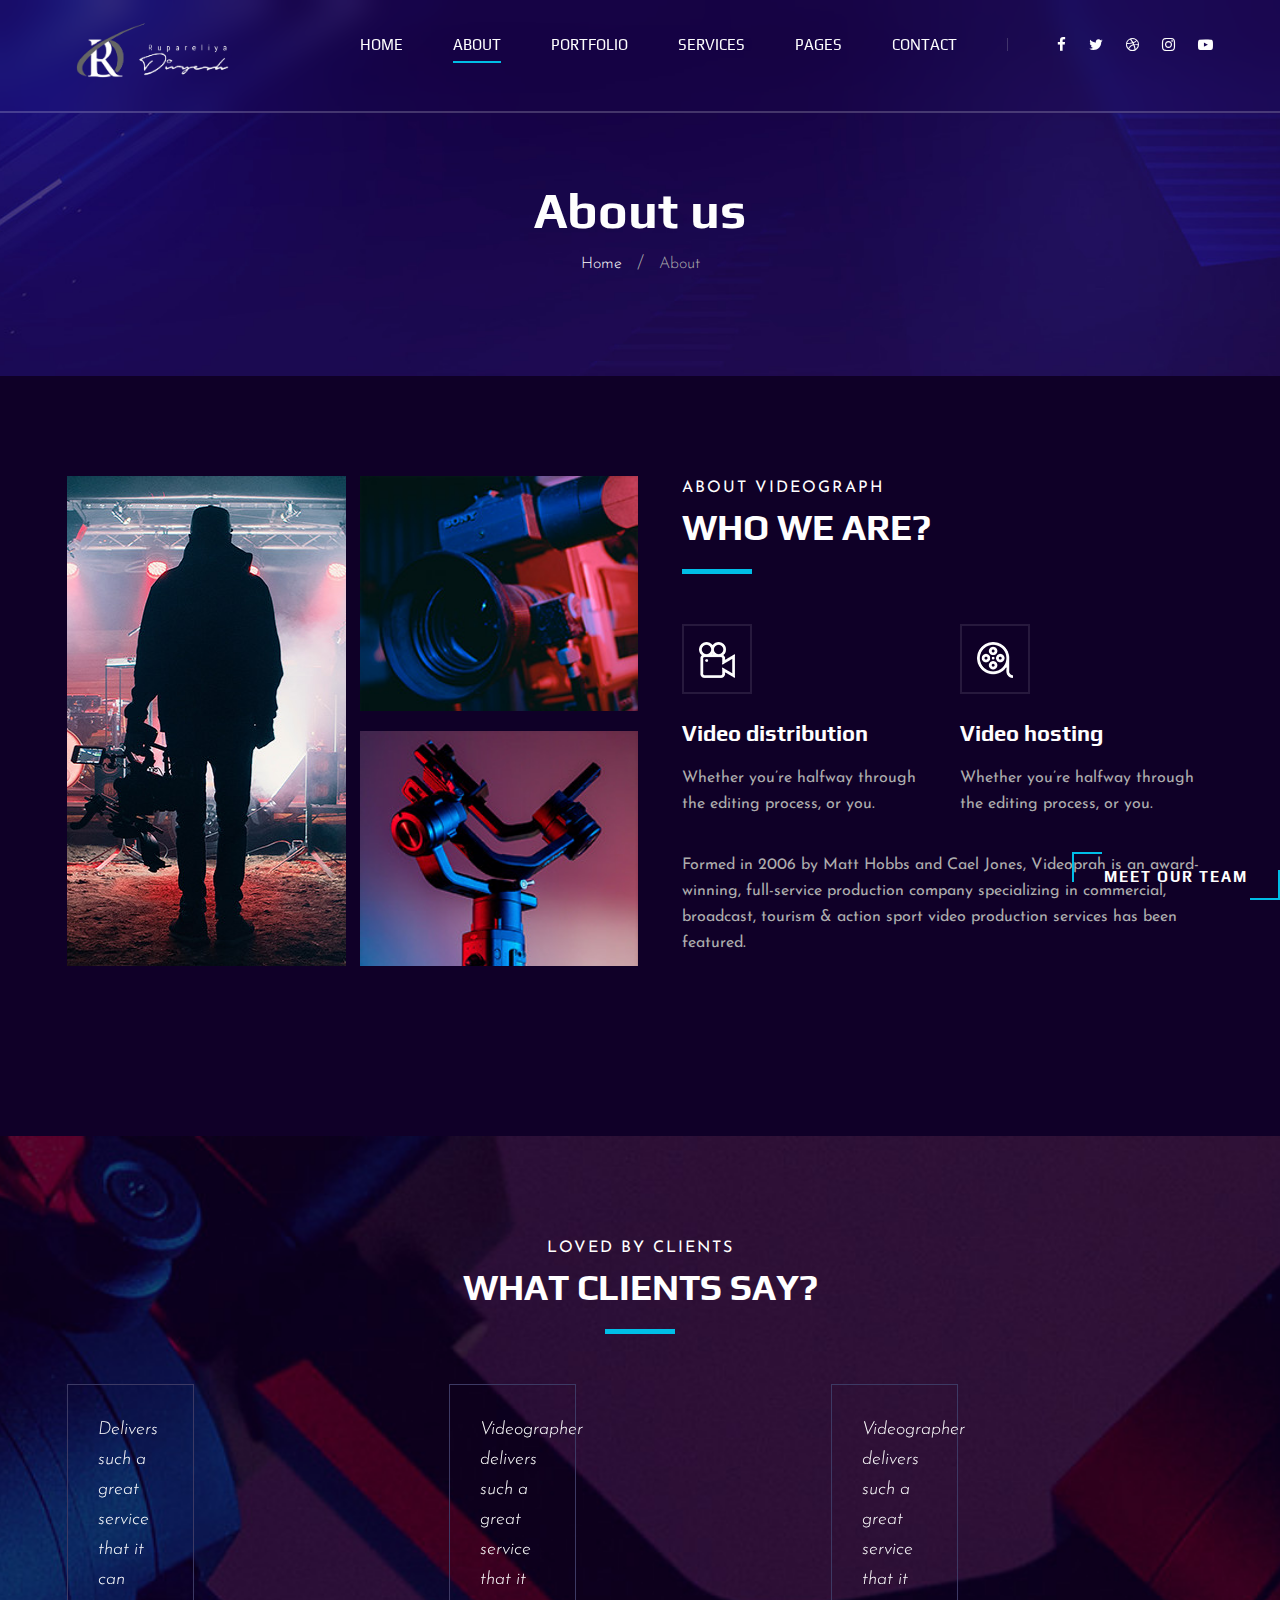
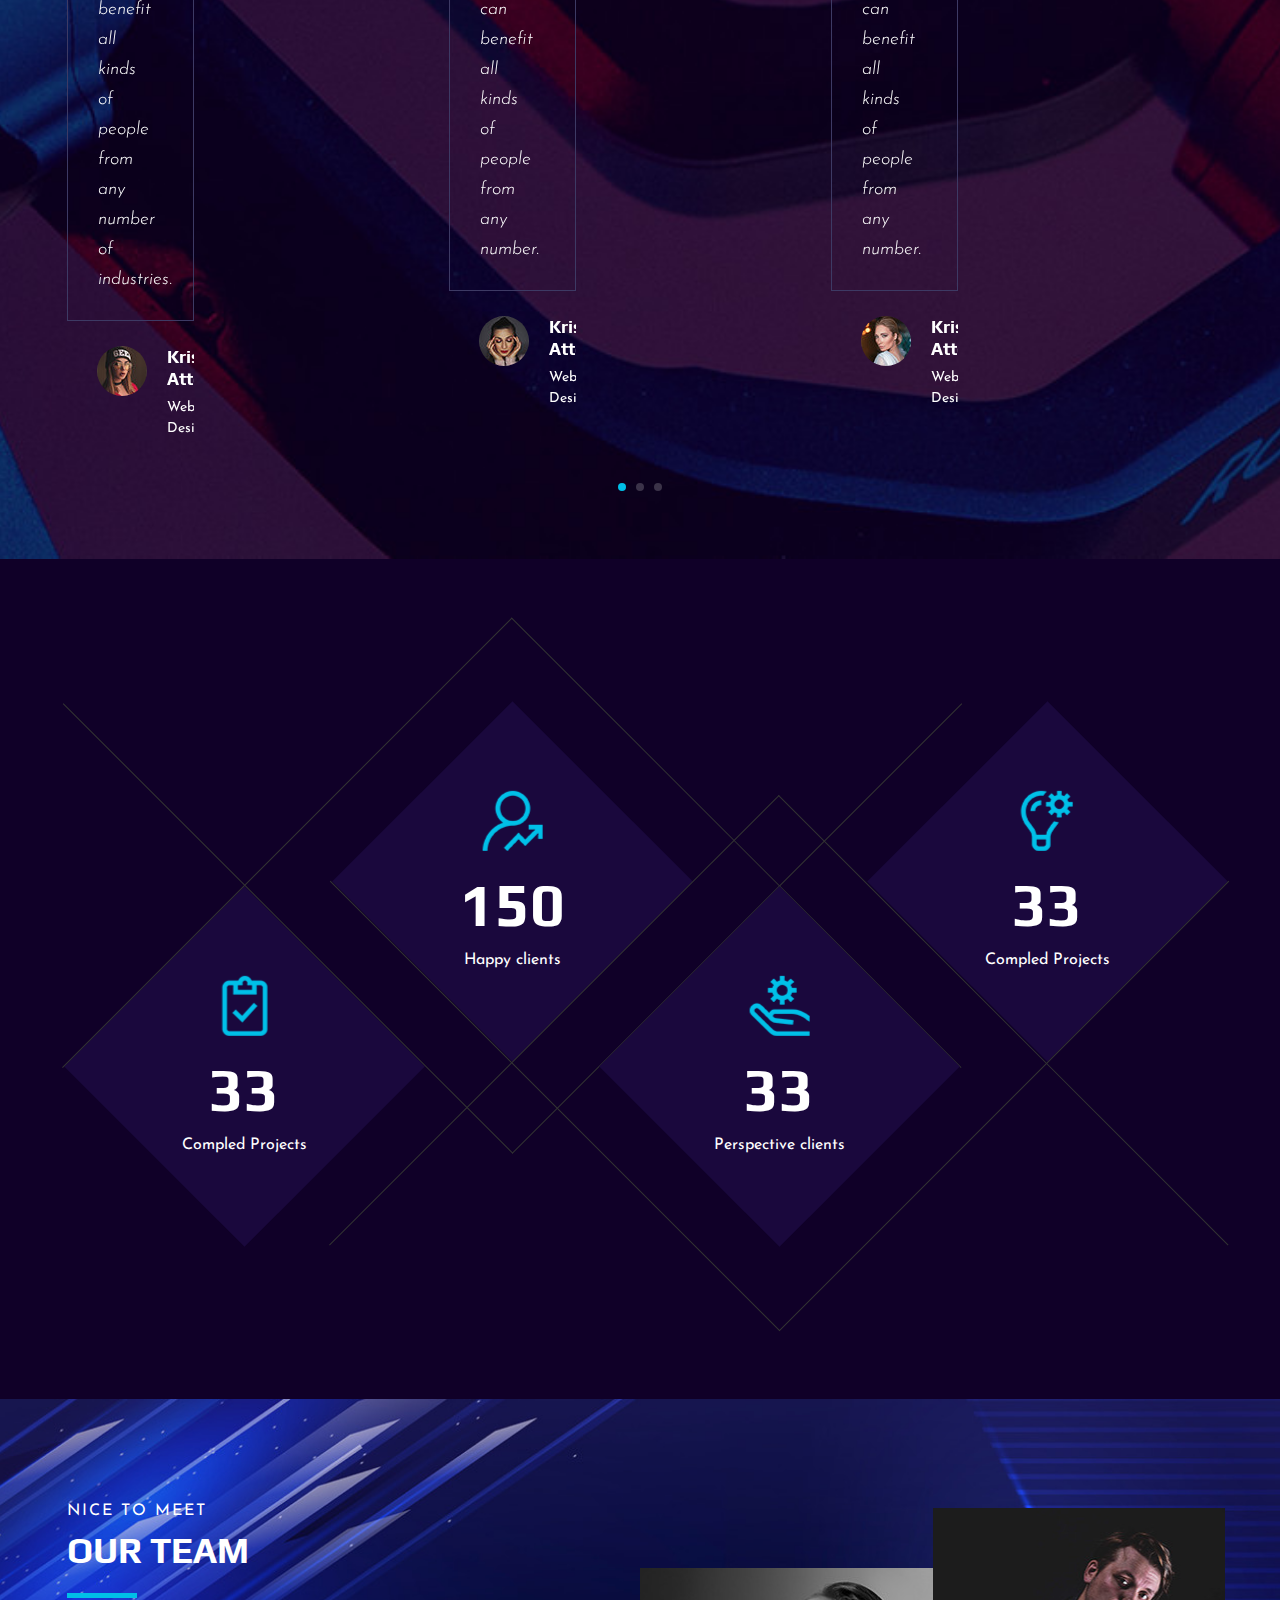
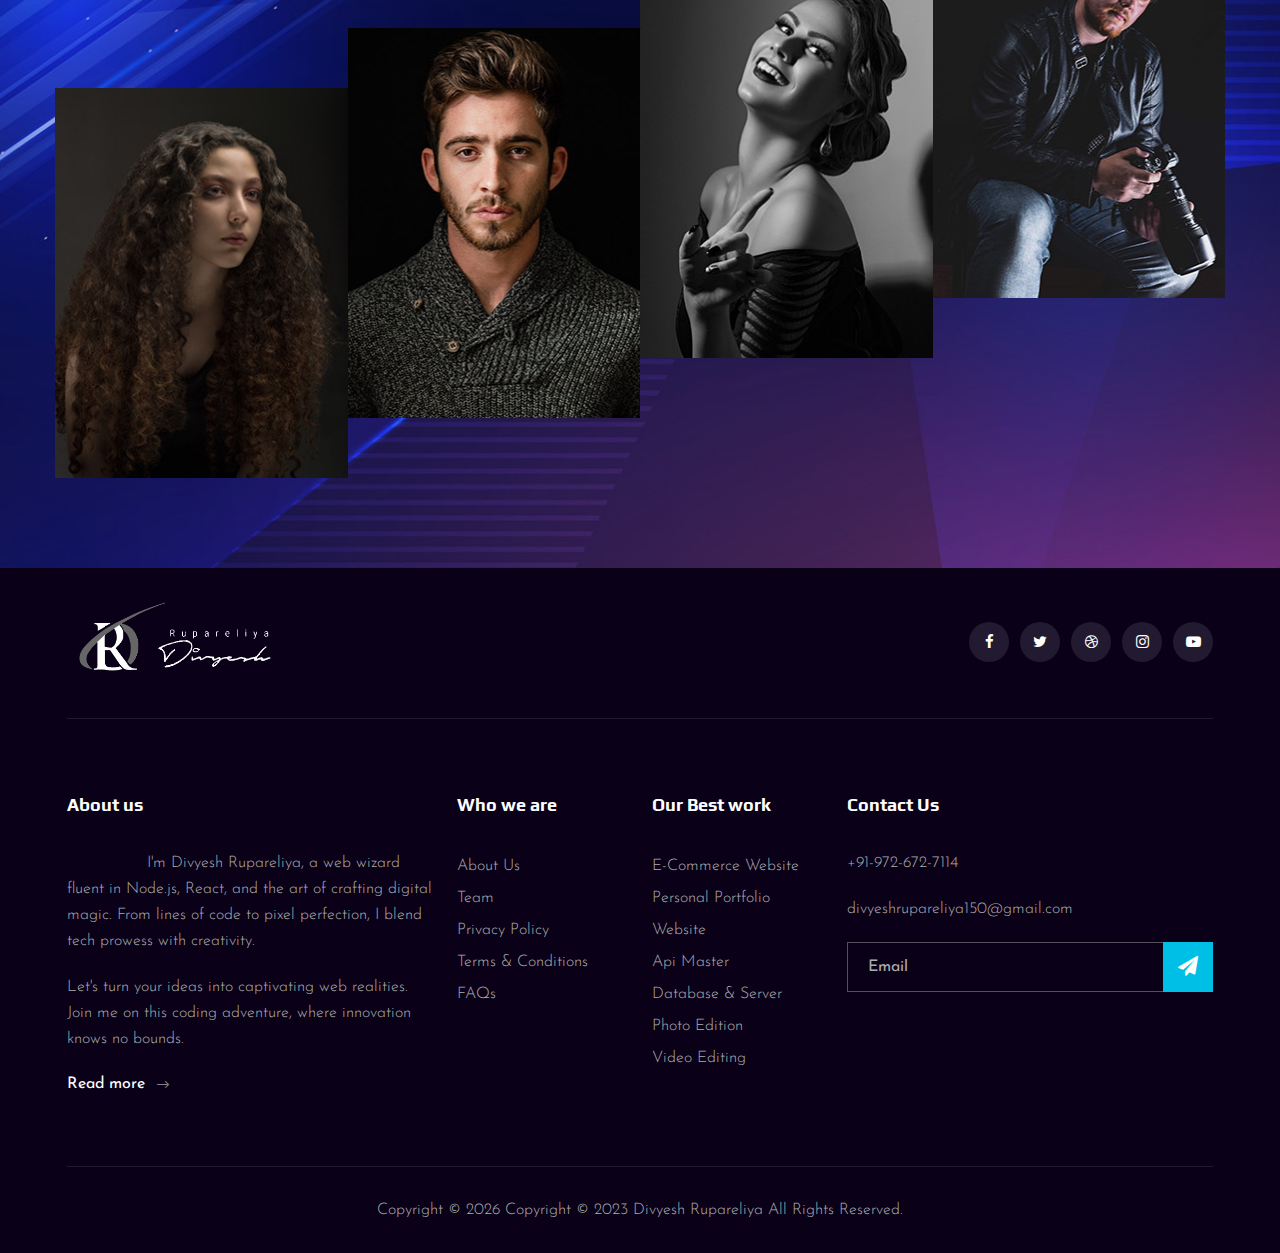
==== commit 690b7b3a: "logoHomePage" ====
--- a/about.html
+++ b/about.html
@@ -15,7 +15,7 @@
         rel="stylesheet">
 
     <!-- Css Styles -->
-    <link rel="stylesheet" href="css/bootstrap.min.css" type="text/css">
+       <link href="https://cdn.jsdelivr.net/npm/bootstrap@5.3.1/dist/css/bootstrap.min.css" rel="stylesheet" >
     <link rel="stylesheet" href="css/font-awesome.min.css" type="text/css">
     <link rel="stylesheet" href="css/elegant-icons.css" type="text/css">
     <link rel="stylesheet" href="css/owl.carousel.min.css" type="text/css">
@@ -36,7 +36,7 @@
             <div class="row">
                 <div class="col-lg-2">
                     <div class="header__logo">
-                        <a href="./index.html"><img src="img/logo.png" alt=""></a>
+                        <a href="./index.html"><img src="img/logo/Logo Vertical.png" alt=""></a>
                     </div>
                 </div>
                 <div class="col-lg-10">
@@ -387,12 +387,12 @@
         <div class="container">
             <div class="footer__top">
                 <div class="row">
-                    <div class="col-lg-6 col-md-6">
+                    <div class=" col-sm-6 d-flex justify-content-sm-start justify-content-center">
                         <div class="footer__top__logo">
-                            <a href="#"><img src="img/logo.png" alt=""></a>
-                        </div>
-                    </div>
-                    <div class="col-lg-6 col-md-6">
+                            <a href="#"><img style="margin-left: auto; margin-right: auto;" src="img/logo/Logo Vertical.png" height="90px" alt=""></a>
+                        </div>
+                    </div>
+                    <div class="col-lg-6 col-md-6 pt-lg-4 pt-md-4 col-sm-6 d-flex justify-content-sm-end justify-content-center">
                         <div class="footer__top__social">
                             <a href="#"><i class="fa fa-facebook"></i></a>
                             <a href="#"><i class="fa fa-twitter"></i></a>
@@ -408,8 +408,8 @@
                     <div class="col-lg-4 col-md-6 col-sm-6">
                         <div class="footer__option__item">
                             <h5>About us</h5>
-                            <p>Formed in 2006 by Matt Hobbs and Cael Jones, Videoprah is an award-winning, full-service
-                                production company specializing.</p>
+                            <p style="text-indent: 80px; ">I'm Divyesh Rupareliya, a web wizard fluent in Node.js, React, and the art of crafting digital magic. From lines of code to pixel perfection, I blend tech prowess with creativity. </p>
+                            <p>Let's turn your ideas into captivating web realities. Join me on this coding adventure, where innovation knows no bounds.</p>
                             <a href="#" class="read__more">Read more <span class="arrow_right"></span></a>
                         </div>
                     </div>
@@ -417,28 +417,32 @@
                         <div class="footer__option__item">
                             <h5>Who we are</h5>
                             <ul>
+                                <li><a href="#">About Us</a></li>
                                 <li><a href="#">Team</a></li>
-                                <li><a href="#">Carrers</a></li>
-                                <li><a href="#">Contact us</a></li>
-                                <li><a href="#">Locations</a></li>
+                                <li><a href="#">Privacy Policy</a></li>
+                                <li><a href="#">Terms & Conditions</a></li>
+                                <li><a href="#">FAQs</a></li>
                             </ul>
                         </div>
                     </div>
                     <div class="col-lg-2 col-md-3 col-sm-3">
                         <div class="footer__option__item">
-                            <h5>Our work</h5>
+                            <h5>Our Best work</h5>
                             <ul>
-                                <li><a href="#">Feature</a></li>
-                                <li><a href="#">Latest</a></li>
-                                <li><a href="#">Browse Archive</a></li>
-                                <li><a href="#">Video for web</a></li>
+                                <li><a href="#">E-Commerce Website</a></li>
+                                <li><a href="#">Personal Portfolio Website</a></li>
+                                <li><a href="#">Api Master</a></li>
+                                <li><a href="#">Database & Server</a></li>
+                                <li><a href="#">Photo Edition</a></li>
+                                <li><a href="#">Video Editing</a></li>
                             </ul>
                         </div>
                     </div>
                     <div class="col-lg-4 col-md-12">
                         <div class="footer__option__item">
-                            <h5>Newsletter</h5>
-                            <p>Videoprah is an award-winning, full-service production company specializing.</p>
+                            <h5>Contact Us</h5>
+                            <p>+91-972-672-7114</p>
+                            <p>divyeshrupareliya150@gmail.com</p>
                             <form action="#">
                                 <input type="text" placeholder="Email">
                                 <button type="submit"><i class="fa fa-send"></i></button>
@@ -455,8 +459,7 @@
                             <script>
                                 document.write(new Date().getFullYear());
                             </script>
-                            All rights reserved | This template is made with <i class="fa fa-heart-o"
-                                aria-hidden="true"></i> by <a href="https://colorlib.com" target="_blank">Colorlib</a>
+                            Copyright © 2023 Divyesh Rupareliya All Rights Reserved.
                         </p>
                         <!-- Link back to Colorlib can't be removed. Template is licensed under CC BY 3.0. -->
                     </div>
--- a/css/style.css
+++ b/css/style.css
@@ -90,9 +90,12 @@
   outline: none;
 }
 
+a{
+  text-decoration: none;
+}
 a:hover,
 a:focus {
-  text-decoration: none;
+  /* text-decoration: none; */
   outline: none;
   color: #fff;
 }
@@ -318,7 +321,7 @@
 }
 
 .header__logo {
-  padding: 30px 0;
+  padding: 20px 0;
 }
 .header__logo a {
   display: inline-block;
@@ -490,7 +493,7 @@
 }
 
 .hero__item {
-  height: 100vh;
+  height: 98vh;
   padding-top: 255px;
 }
 
@@ -802,11 +805,15 @@
 }
 
 .blog__item.latest__item {
+  width: 300px;
+  height: 400px;
   margin-bottom: 0;
+  transition: 0.5s;
 }
 .blog__item.latest__item:hover {
   border: 1px solid #222222 !important;
-  background: url(../img/blog/blog-1.jpg);
+  /* filter: brightness(50%); */
+  background: url(../img/blog/BLOG_1.jpg);
   background-size: cover;
 }
 
@@ -1943,7 +1950,7 @@
   }
 
   .slicknav_nav {
-    background: #222222;
+    background: red;
   }
 
   .slicknav_btn {
@@ -2066,7 +2073,7 @@
   }
 
   .slicknav_nav {
-    background: #222222;
+    background: transparent;
   }
 
   .slicknav_btn {
